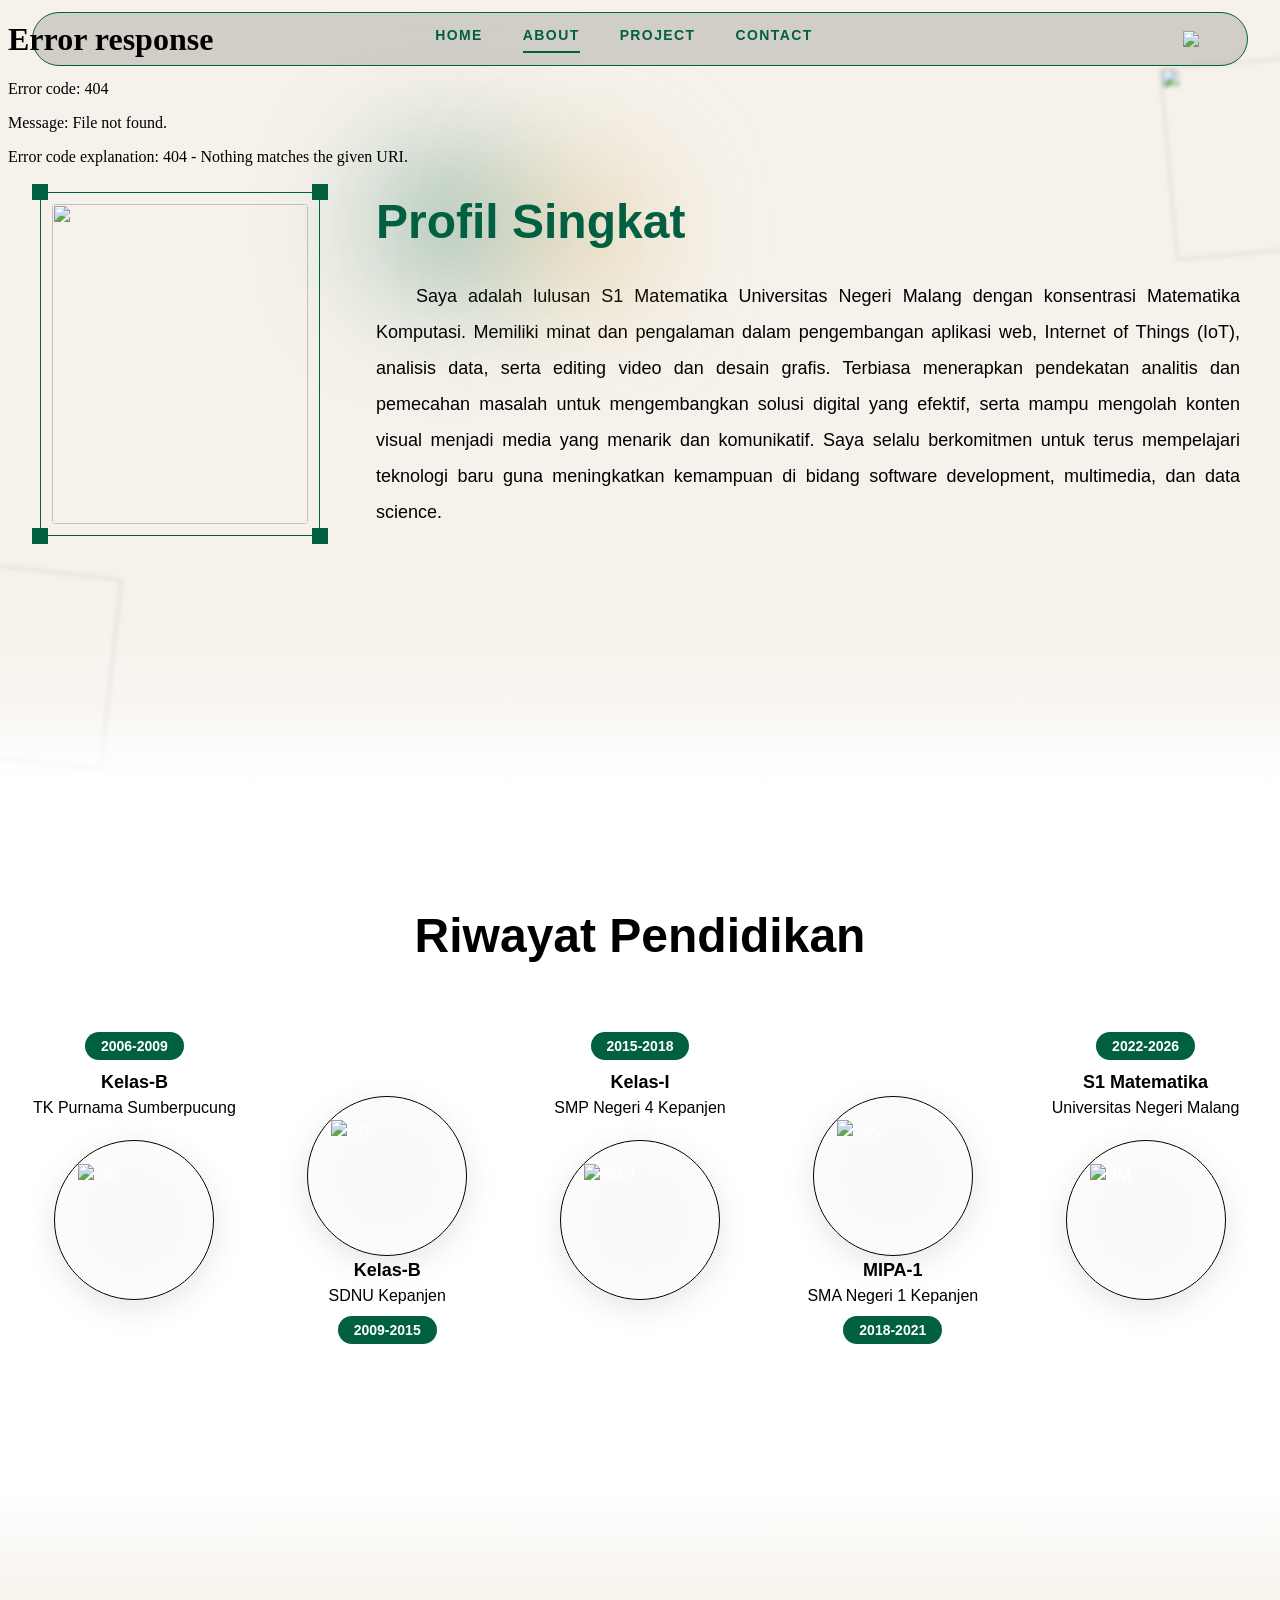
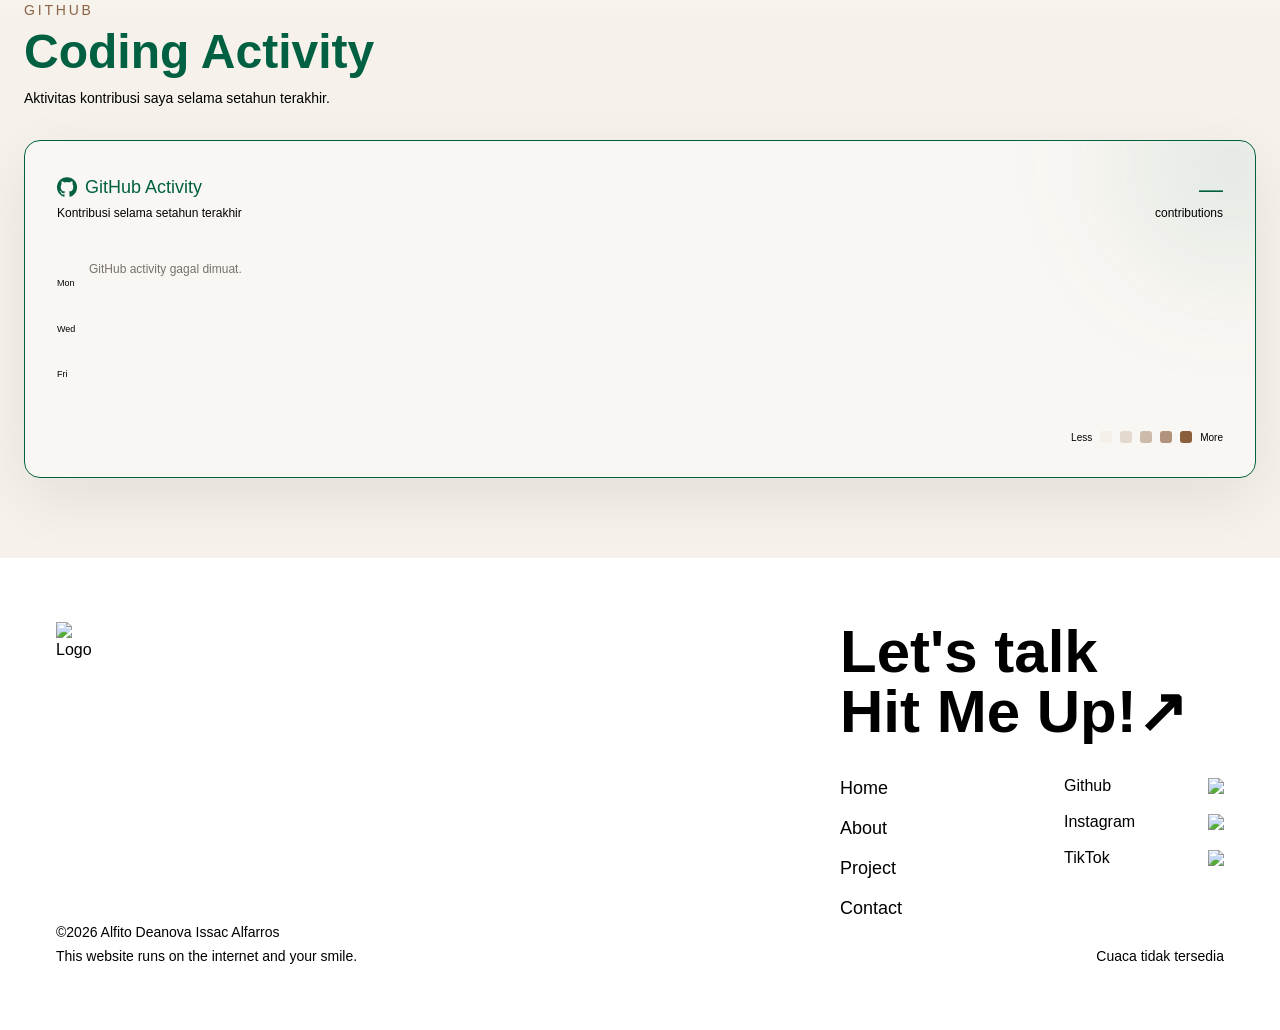
==== About.html @ 7ac9bceb "Memperbarui semua tampilan" ====
<!DOCTYPE html>
<html lang="en">

<head>
    <meta charset="UTF-8">
    <meta name="viewport" content="width=device-width, initial-scale=1.0">
    <title>About</title>

    <link href="./src/output.css" rel="stylesheet">
</head>
<body class="bg-black text-white">
    <!-- Navbar -->
        <nav class="fixed top-3 left-1/2 -translate-x-1/2 z-50 w-full px-8">
            <div
                class="max-w-7xl mx-auto flex justify-between items-center
                py-3 px-8
                relative
                overflow-hidden
                rounded-full
                border border-[#006041]
                bg-black/15
                backdrop-blur-[20px]">
            <div class="text-xl font-bold"></div>
            <ul class="flex gap-10 text-sm uppercase tracking-widest font-geist font-bold text-[#006041]">
                <li>
                    <a href="./Home.html"
                        class="relative inline-block pb-2
                        after:content-['']
                        after:absolute
                        after:left-0
                        after:bottom-0
                        after:w-full
                        after:h-0.5
                        after:bg-[#006041]
                        after:origin-left
                        after:scale-x-0
                        after:transition-transform
                        after:duration-300
                        after:ease-out
                        hover:after:scale-x-100">
                        Home
                    </a>
                </li>
                <li>
                    <a href="./About.html"
                        class="relative inline-block pb-2
                        after:content-['']
                        after:absolute
                        after:left-0
                        after:bottom-0
                        after:w-full
                        after:h-0.5
                        after:bg-[#006041]
                        after:scale-x-100
                        after:origin-left">
                        About
                    </a>
                </li>
                <li>
                    <a href="./Project.html"
                        class="relative inline-block pb-2
                        after:content-['']
                        after:absolute
                        after:left-0
                        after:bottom-0
                        after:w-full
                        after:h-0.5
                        after:bg-[#006041]
                        after:origin-left
                        after:scale-x-0
                        after:transition-transform
                        after:duration-300
                        after:ease-out
                        hover:after:scale-x-100">
                        Project
                    </a>
                </li>
                <li>
                    <a href="./Contact.html"
                        class="relative inline-block pb-2
                        after:content-['']
                        after:absolute
                        after:left-0
                        after:bottom-0
                        after:w-full
                        after:h-0.5
                        after:bg-[#006041]
                        after:origin-left
                        after:scale-x-0
                        after:transition-transform
                        after:duration-300
                        after:ease-out
                        hover:after:scale-x-100">
                        Contact
                    </a>
                </li>
            </ul>
            <img src="./public/img/logo.png" class="w-8">
        </div>
    </nav>
    <!-- ================= PROFILE ================= -->
    <section class="relative bg-[#F6F2EB] pt-48 pb-66 font-geist overflow-hidden">
        <div class="max-w-7xl mx-auto px-10">
            <div class="grid lg:grid-cols-[280px_1fr] items-center gap-14">
                <!-- FOTO -->
                <div class="flex justify-center">
                    <div class="relative inline-block p-3">
                        <div class="absolute inset-0 border border-[#006041]"></div>
                        <img
                            src="./assets/img/ProfilS.png"
                            class="w-64 h-80 object-cover rounded">
                        <span class="absolute -top-2 -left-2 w-4 h-4 bg-[#006041]"></span>
                        <span class="absolute -top-2 -right-2 w-4 h-4 bg-[#006041]"></span>
                        <span class="absolute -bottom-2 -left-2 w-4 h-4 bg-[#006041]"></span>
                        <span class="absolute -bottom-2 -right-2 w-4 h-4 bg-[#006041]"></span>
                    </div>
                </div>
                <!-- DESKRIPSI -->
                <div>
                    <div class="relative mb-8">
                        <div class="absolute -top-10 left-2
                                    w-32 h-32 rounded-full
                                    bg-[#006041]/50
                                    blur-3xl z-0">
                        </div>
                        <div class="absolute -top-6 left-38
                                    w-28 h-28 rounded-full
                                    bg-[#C89B3C]/50
                                    blur-3xl z-0">
                        </div>
                        <img src="../assets/img/ProfilSingkat.png"
                            alt=""
                            class="absolute -top-4 -left-8
                                    w-auto h-9
                                    opacity-30 z-1">
                        <h2 class="relative z-10
                                text-5xl font-bold
                                text-[#006041]">
                            Profil Singkat
                        </h2>
                    </div>
                    <p class="text-black text-lg leading-9 text-justify indent-10">
                        Saya adalah lulusan S1 Matematika Universitas Negeri Malang
                        dengan konsentrasi Matematika Komputasi. Memiliki minat dan
                        pengalaman dalam pengembangan aplikasi web, Internet of Things
                        (IoT), analisis data, serta editing video dan desain grafis.

                        Terbiasa menerapkan pendekatan analitis dan pemecahan masalah
                        untuk mengembangkan solusi digital yang efektif, serta mampu
                        mengolah konten visual menjadi media yang menarik dan
                        komunikatif.

                        Saya selalu berkomitmen untuk terus mempelajari teknologi baru
                        guna meningkatkan kemampuan di bidang software development,
                        multimedia, dan data science.
                    </p>
                </div>
            </div>
        </div>
        <!-- Gradient ke bawah -->
        <div
            class="absolute bottom-0 left-0 w-full h-44
            bg-linear-to-b
            from-transparent
            via-white/20
            to-white
            pointer-events-none">
        </div>
        <img  id="bintang-kiri" 
            src="./assets/img/Bintang.png"
            alt=""
            class="absolute bottom-10 -left-20
                    w-48 h-48
                    object-contain
                    z-10
                    blur-[2px]
                    pointer-events-none">
        <img id="bintang-kanan" 
            src="./assets/img/Bintang.png"
            alt=""
            class="absolute top-15 -right-20
                    w-48 h-48
                    object-contain
                    z-10
                    blur-[2px]
                    pointer-events-none">
        <!-- Gradient ke bawah -->
        <div class="absolute bottom-0 left-0 w-full h-44
                    bg-linear-to-b
                    from-transparent
                    via-white/20
                    to-white
                    pointer-events-none z-20">
        </div>
    </section>
    <!-- ================= RIWAYAT PENDIDIKAN ================= -->
    <section id="education" class="pt-28 pb-36 bg-white font-geist">
        <div class="max-w-7xl mx-auto px-6 reveal">
            <!-- Judul -->
            <h2 class="text-5xl font-bold text-center text-black mb-18">
                Riwayat Pendidikan
            </h2>
            <!-- Timeline -->
            <div class="relative">
                <!-- Garis Timeline -->
                <img 
                    src="./assets/img/Garis.png"
                    alt=""
                    class="absolute top-7 left-1/2 -translate-x-1/2 ml-2.4 scale-[1.05] h-auto z-0 pointer-events-none">
                <!-- Isi Timeline -->
                <div class="relative z-10 grid grid-cols-5 gap-8 items-start justify-items-center">
                    <!-- ================= TK ================= -->
                    <div class="flex flex-col items-center w-64">
                        <span class="bg-[#006041] text-white text-sm font-semibold px-4 py-1 rounded-full mb-2">
                            2006-2009
                        </span>
                        <h3 class="text-lg font-semibold text-black">
                            Kelas-B
                        </h3>
                        <p class="text-base text-center whitespace-nowrap text-black mb-5">
                            TK Purnama Sumberpucung
                        </p>
                        <div class="relative w-40 h-40 overflow-hidden rounded-full border border-black bg-black/2 backdrop-blur-[20px] flex items-center justify-center shadow-[0_8px_32px_rgba(0,0,0,0.1),inset_0_1px_0_rgba(255,255,255,0.5),inset_0_-1px_0_rgba(255,255,255,0.1),inset_0_0_20px_10px_rgba(255,255,255,0.08)] transition-all duration-300 hover:shadow-[0_15px_40px_rgba(0,0,0,0.2),inset_0_1px_0_rgba(255,255,255,0.6),inset_0_-1px_0_rgba(255,255,255,0.15),inset_0_0_25px_10px_rgba(255,255,255,0.12)]">
                            <img src="assets/img/tk.png" class="w-28 h-28 object-contain relative z-10" alt="TK">
                        </div>
                    </div>
                    <!-- ================= SD ================= -->
                    <div class="flex flex-col items-center w-64 mt-16">
                        <div class="relative w-40 h-40 overflow-hidden rounded-full border border-black bg-black/2 backdrop-blur-[20px] flex items-center justify-center shadow-[0_8px_32px_rgba(0,0,0,0.1),inset_0_1px_0_rgba(255,255,255,0.5),inset_0_-1px_0_rgba(255,255,255,0.1),inset_0_0_20px_10px_rgba(255,255,255,0.08)] transition-all duration-300 hover:shadow-[0_15px_40px_rgba(0,0,0,0.2),inset_0_1px_0_rgba(255,255,255,0.6),inset_0_-1px_0_rgba(255,255,255,0.15),inset_0_0_25px_10px_rgba(255,255,255,0.12)]">
                            <img src="assets/img/sd.png" class="w-28 h-28 object-contain relative z-10" alt="SD">
                        </div>
                        <h3 class="text-lg font-semibold text-black">
                            Kelas-B
                        </h3>
                        <p class="text-base text-center whitespace-nowrap text-black">
                            SDNU Kepanjen
                        </p>
                        <span class="bg-[#006041] text-white text-sm font-semibold px-4 py-1 rounded-full mt-2">
                            2009-2015
                        </span>
                    </div>
                    <!-- ================= SMP ================= -->
                    <div class="flex flex-col items-center w-64">
                        <span class="bg-[#006041] text-white text-sm font-semibold px-4 py-1 rounded-full mb-2">
                            2015-2018
                        </span>
                        <h3 class="text-lg font-semibold text-black">
                            Kelas-I
                        </h3>
                        <p class="text-base text-center whitespace-nowrap text-black mb-5">
                            SMP Negeri 4 Kepanjen
                        </p>
                        <div class="relative w-40 h-40 overflow-hidden rounded-full border border-black bg-black/2 backdrop-blur-[20px] flex items-center justify-center shadow-[0_8px_32px_rgba(0,0,0,0.1),inset_0_1px_0_rgba(255,255,255,0.5),inset_0_-1px_0_rgba(255,255,255,0.1),inset_0_0_20px_10px_rgba(255,255,255,0.08)] transition-all duration-300 hover:shadow-[0_15px_40px_rgba(0,0,0,0.2),inset_0_1px_0_rgba(255,255,255,0.6),inset_0_-1px_0_rgba(255,255,255,0.15),inset_0_0_25px_10px_rgba(255,255,255,0.12)]">
                            <img src="assets/img/smp.png"
                                class="w-28 h-28 object-contain"
                                alt="SMP">
                        </div>
                    </div>
                    <!-- ================= SMA ================= -->
                    <div class="flex flex-col items-center w-64 mt-16">
                        <div class="relative w-40 h-40 overflow-hidden rounded-full border border-black bg-black/2 backdrop-blur-[20px] flex items-center justify-center shadow-[0_8px_32px_rgba(0,0,0,0.1),inset_0_1px_0_rgba(255,255,255,0.5),inset_0_-1px_0_rgba(255,255,255,0.1),inset_0_0_20px_10px_rgba(255,255,255,0.08)] transition-all duration-300 hover:shadow-[0_15px_40px_rgba(0,0,0,0.2),inset_0_1px_0_rgba(255,255,255,0.6),inset_0_-1px_0_rgba(255,255,255,0.15),inset_0_0_25px_10px_rgba(255,255,255,0.12)]">
                            <img src="assets/img/sma.png"
                                class="w-28 h-28 object-contain relative z-10"
                                alt="SMA">
                        </div>
                        <h3 class="text-lg font-semibold text-black">
                            MIPA-1
                        </h3>
                        <p class="text-base text-center whitespace-nowrap text-black">
                            SMA Negeri 1 Kepanjen
                        </p>
                        <span class="bg-[#006041] text-white text-sm font-semibold px-4 py-1 rounded-full mt-2">
                            2018-2021
                        </span>
                    </div>
                    <!-- ================= UM ================= -->
                    <div class="flex flex-col items-center w-64">
                        <span class="bg-[#006041] text-white text-sm font-semibold px-4 py-1 rounded-full mb-2">
                            2022-2026
                        </span>
                        <h3 class="text-lg font-semibold text-black">
                            S1 Matematika
                        </h3>
                        <p class="text-base text-center whitespace-nowrap text-black mb-5">
                            Universitas Negeri Malang
                        </p>
                        <div class="relative w-40 h-40 overflow-hidden rounded-full border border-black bg-black/2 backdrop-blur-[20px] flex items-center justify-center shadow-[0_8px_32px_rgba(0,0,0,0.1),inset_0_1px_0_rgba(255,255,255,0.5),inset_0_-1px_0_rgba(255,255,255,0.1),inset_0_0_20px_10px_rgba(255,255,255,0.08)] transition-all duration-300 hover:shadow-[0_15px_40px_rgba(0,0,0,0.2),inset_0_1px_0_rgba(255,255,255,0.6),inset_0_-1px_0_rgba(255,255,255,0.15),inset_0_0_25px_10px_rgba(255,255,255,0.12)]">
                            <img src="assets/img/um.png"
                                class="w-28 h-28 object-contain relative z-10"
                                alt="UM">
                        </div>
                    </div>
            </div>
        </div>
    </section>
    <!-- ================= GITHUB ACTIVITY ================= -->
    <section id="github" class="relative pt-28 pb-20 bg-[#F6F2EB] font-geist overflow-hidden font-geist">
        <!-- Gradient Atas -->
        <div
            class="absolute top-0 left-0 w-full h-32 bg-linear-to-b from-white to-transparent pointer-events-none">
        </div>
        <div class="relative max-w-7xl mx-auto px-6 reveal">
            <!-- Heading -->
            <div class="mb-8">
                <p class="text-sm text-[#8C6345] tracking-[0.2em] uppercase">
                    GitHub
                </p>
                <h2 class="mt-2 text-4xl md:text-5xl font-bold text-[#006041]">
                    Coding Activity
                </h2>
                <p class="mt-3 text-sm text-black">
                    Aktivitas kontribusi saya selama setahun terakhir.
                </p>
            </div>
            <!-- ================= GLASS CARD ================= -->
            <div
                class="relative rounded-2xl
                    border border-[#006041]
                    bg-white/40
                    backdrop-blur-xl
                    shadow-[0_20px_60px_rgba(0,0,0,0.08)]
                    p-6 md:p-8
                    overflow-hidden">
                <!-- Decorative Blur -->
                <div
                    class="absolute -top-20 -right-20
                        w-52 h-52
                        rounded-full
                        bg-[#006041]/10
                        blur-3xl
                        pointer-events-none">
                </div>
                <!-- Header -->
                <div
                    class="relative flex flex-col md:flex-row
                        md:items-center md:justify-between
                        gap-4 mb-8">
                    <div>
                        <div class="flex items-center gap-2">
                            <img
                                src="./assets/img/GithbubIconIjo.png"
                                alt="GitHub"
                                class="w-5 h-5 object-contain">
                            <h3 class="text-lg font-medium text-[#006041]">
                                GitHub Activity
                            </h3>
                        </div>
                        <p class="mt-1 text-xs text-black">
                            Kontribusi selama setahun terakhir
                        </p>
                    </div>
                    <!-- Total Contribution -->
                    <div class="md:text-right">
                        <p
                            id="github-total"
                            class="text-2xl font-medium text-[#006041]">
                            —
                        </p>
                        <p class="text-xs text-black">
                            contributions
                        </p>
                    </div>
                </div>
                <!-- ================= CONTRIBUTION GRAPH ================= -->
                <div class="overflow-x-auto pb-2">
                    <div class="w-full min-w-190">
                        <!-- Month -->
                        <div
                            id="github-months"
                            class="flex
                                ml-10 mb-2
                                text-[10px]
                                text-black">
                        </div>
                        <div class="flex">
                            <!-- Day -->
                            <div
                                class="w-8 shrink-0
                                    flex flex-col
                                    gap-4
                                    text-[9px]
                                    text-black">
                                <span></span>
                                <span>Mon</span>
                                <span></span>
                                <span>Wed</span>
                                <span></span>
                                <span>Fri</span>
                                <span></span>
                            </div>
                            <!-- Contribution Grid -->
                            <div
                                id="github-calendar"
                                class="flex gap-1 w-full">
                            </div>
                        </div>
                    </div>
                </div>
                <!-- Legend -->
                <div
                    class="mt-6 flex items-center justify-end
                        gap-2 text-[10px] text-black">
                    <span>Less</span>
                    <span class="w-3 h-3 rounded-[3px] bg-[#8B5E3C]/5"></span>
                    <span class="w-3 h-3 rounded-[3px] bg-[#8B5E3C]/20"></span>
                    <span class="w-3 h-3 rounded-[3px] bg-[#8B5E3C]/40"></span>
                    <span class="w-3 h-3 rounded-[3px] bg-[#8B5E3C]/65"></span>
                    <span class="w-3 h-3 rounded-[3px] bg-[#8B5E3C]"></span>
                    <span>More</span>
                </div>
            </div>
        </div>
    </section>
    <!-- FOOTER -->
    <footer class="bg-white text-black py-10 font-geist">
        <div class="max-w-7xl mx-auto px-14 py-6">
            <!-- Bagian Atas -->
            <div class="flex justify-between">
                <!-- Logo -->
                <div>
                    <img src="./assets/img/Icon Kucing Hitam.png"
                        class="w-12"
                        alt="Logo">
                </div>
                <!-- Tengah -->
                <div>
                    <h1 class="text-6xl font-bold leading-none">
                        Let's talk <br>
                        Hit Me Up!↗
                    </h1>
                    <div class="grid grid-cols-2 gap-16 mt-8">
                        <!-- Menu -->
                        <div class="space-y-3 text-lg">
                            <a href="./Home.html"
                                class="block hover:translate-x-1 transition">
                                Home
                            </a>
                            <a href="./About.html"
                                class="block hover:translate-x-1 transition">
                                About
                            </a>
                            <a href="./Project.html"
                                class="block hover:translate-x-1 transition">
                                Project
                            </a>
                            <a href="./Contact.html"
                                class="block hover:translate-x-1 transition">
                                Contact
                            </a>
                        </div>
                        <!-- Social -->
                        <div class="space-y-3">
                            <a href="https://github.com/alfitodia?tab=repositories"
                                class="flex items-center justify-between w-40 group">
                                <span>Github</span>
                                <img src="./assets/img/ExternalLinkBlack.png"
                                    class="w-4 transition duration-300 group-hover:translate-x-1 group-hover:-translate-y-1">
                            </a>
                            <a href="https://www.instagram.com/alfito_dia?utm_source=ig_web_button_share_sheet&igsh=ZDNlZDc0MzIxNw=="
                                class="flex items-center justify-between w-40 group">
                                <span>Instagram</span>
                                <img src="./assets/img/ExternalLinkBlack.png"
                                    class="w-4 transition duration-300 group-hover:translate-x-1 group-hover:-translate-y-1">
                            </a>
                            <a href="https://www.tiktok.com/@alfito_dia?is_from_webapp=1&sender_device=pc"
                                class="flex items-center justify-between w-40 group">
                                <span>TikTok</span>
                                <img src="./assets/img/ExternalLinkBlack.png"
                                    class="w-4 transition duration-300 group-hover:translate-x-1 group-hover:-translate-y-1">
                            </a>
                        </div>
                    </div>
                </div>
            </div>
            <!-- Bagian Bawah -->
            <div class="flex justify-between items-end text-sm">
                <div>
                    <p>
                        ©2026 Alfito Deanova Issac Alfarros
                    </p>
                    <p class="text-black mt-1">
                        This website runs on the internet and your smile.
                    </p>
                </div>
                <p id="weather" class="text-black font-geist">
                    Loading weather...
                </p>
            </div>
        </div>
    </footer>
    <script src="./script.js"></script>
</body>
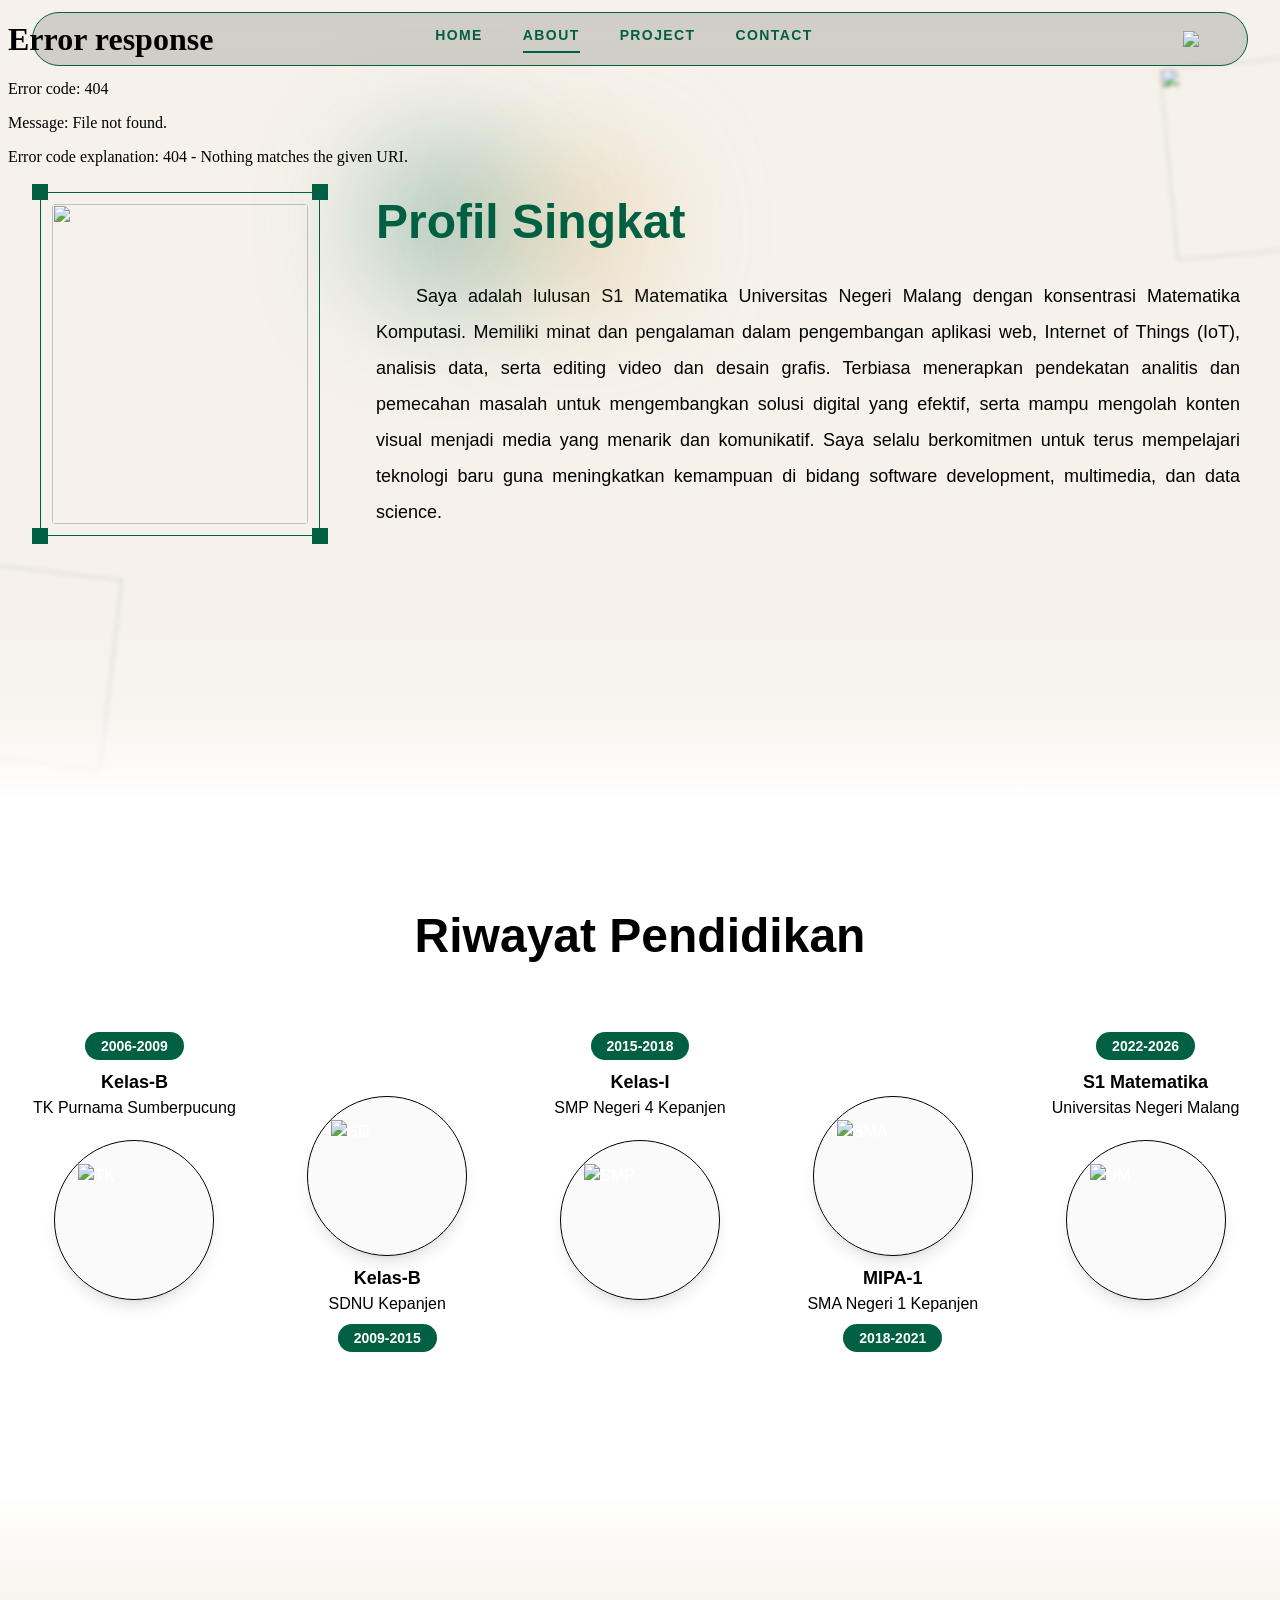
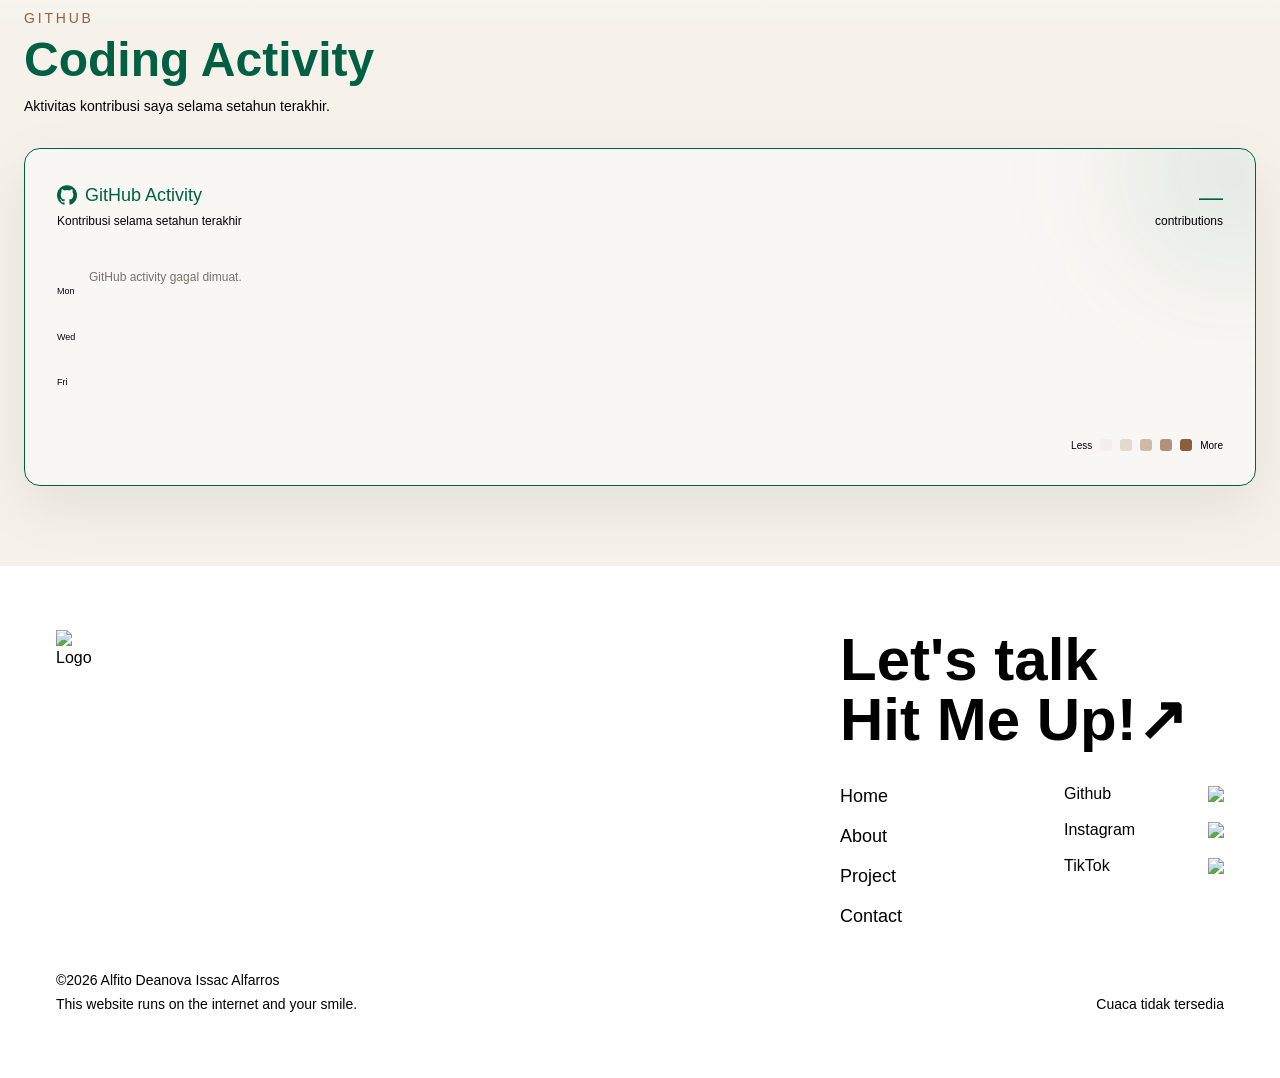
==== commit 1238fcd5: "Update tampilan responsive resolusi apapun" ====
--- a/About.html
+++ b/About.html
@@ -1,405 +1,155 @@
 <!DOCTYPE html>
 <html lang="en">
-
 <head>
     <meta charset="UTF-8">
     <meta name="viewport" content="width=device-width, initial-scale=1.0">
     <title>About</title>
-
     <link href="./src/output.css" rel="stylesheet">
 </head>
-<body class="bg-black text-white">
-    <!-- Navbar -->
-        <nav class="fixed top-3 left-1/2 -translate-x-1/2 z-50 w-full px-8">
-            <div
-                class="max-w-7xl mx-auto flex justify-between items-center
-                py-3 px-8
-                relative
-                overflow-hidden
-                rounded-full
-                border border-[#006041]
-                bg-black/15
-                backdrop-blur-[20px]">
+<body class="bg-black text-white overflow-x-hidden">
+    <!-- Navbar (sama seperti di Home) -->
+    <nav class="fixed top-3 left-1/2 -translate-x-1/2 z-50 w-full px-3 sm:px-8">
+        <div class="max-w-7xl mx-auto flex justify-between items-center py-2 sm:py-3 px-3 sm:px-8 relative overflow-hidden rounded-full border border-[#006041] bg-black/15 backdrop-blur-[20px]">
             <div class="text-xl font-bold"></div>
-            <ul class="flex gap-10 text-sm uppercase tracking-widest font-geist font-bold text-[#006041]">
-                <li>
-                    <a href="./Home.html"
-                        class="relative inline-block pb-2
-                        after:content-['']
-                        after:absolute
-                        after:left-0
-                        after:bottom-0
-                        after:w-full
-                        after:h-0.5
-                        after:bg-[#006041]
-                        after:origin-left
-                        after:scale-x-0
-                        after:transition-transform
-                        after:duration-300
-                        after:ease-out
-                        hover:after:scale-x-100">
-                        Home
-                    </a>
-                </li>
-                <li>
-                    <a href="./About.html"
-                        class="relative inline-block pb-2
-                        after:content-['']
-                        after:absolute
-                        after:left-0
-                        after:bottom-0
-                        after:w-full
-                        after:h-0.5
-                        after:bg-[#006041]
-                        after:scale-x-100
-                        after:origin-left">
-                        About
-                    </a>
-                </li>
-                <li>
-                    <a href="./Project.html"
-                        class="relative inline-block pb-2
-                        after:content-['']
-                        after:absolute
-                        after:left-0
-                        after:bottom-0
-                        after:w-full
-                        after:h-0.5
-                        after:bg-[#006041]
-                        after:origin-left
-                        after:scale-x-0
-                        after:transition-transform
-                        after:duration-300
-                        after:ease-out
-                        hover:after:scale-x-100">
-                        Project
-                    </a>
-                </li>
-                <li>
-                    <a href="./Contact.html"
-                        class="relative inline-block pb-2
-                        after:content-['']
-                        after:absolute
-                        after:left-0
-                        after:bottom-0
-                        after:w-full
-                        after:h-0.5
-                        after:bg-[#006041]
-                        after:origin-left
-                        after:scale-x-0
-                        after:transition-transform
-                        after:duration-300
-                        after:ease-out
-                        hover:after:scale-x-100">
-                        Contact
-                    </a>
-                </li>
+            <ul class="flex gap-3 sm:gap-6 lg:gap-10 text-[10px] sm:text-xs lg:text-sm uppercase tracking-wider sm:tracking-widest font-geist font-bold text-[#006041]">
+                <li><a href="./Home.html" class="relative inline-block pb-2 after:content-[''] after:absolute after:left-0 after:bottom-0 after:w-full after:h-0.5 after:bg-[#006041] after:origin-left after:scale-x-0 after:transition-transform after:duration-300 after:ease-out hover:after:scale-x-100">Home</a></li>
+                <li><a href="./About.html" class="relative inline-block pb-2 after:content-[''] after:absolute after:left-0 after:bottom-0 after:w-full after:h-0.5 after:bg-[#006041] after:scale-x-100 after:origin-left">About</a></li>
+                <li><a href="./Project.html" class="relative inline-block pb-2 after:content-[''] after:absolute after:left-0 after:bottom-0 after:w-full after:h-0.5 after:bg-[#006041] after:origin-left after:scale-x-0 after:transition-transform after:duration-300 after:ease-out hover:after:scale-x-100">Project</a></li>
+                <li><a href="./Contact.html" class="relative inline-block pb-2 after:content-[''] after:absolute after:left-0 after:bottom-0 after:w-full after:h-0.5 after:bg-[#006041] after:origin-left after:scale-x-0 after:transition-transform after:duration-300 after:ease-out hover:after:scale-x-100">Contact</a></li>
             </ul>
-            <img src="./public/img/logo.png" class="w-8">
+            <img src="./public/img/logo.png" class="w-6 sm:w-8">
         </div>
     </nav>
-    <!-- ================= PROFILE ================= -->
-    <section class="relative bg-[#F6F2EB] pt-48 pb-66 font-geist overflow-hidden">
-        <div class="max-w-7xl mx-auto px-10">
-            <div class="grid lg:grid-cols-[280px_1fr] items-center gap-14">
-                <!-- FOTO -->
+
+    <!-- Profile -->
+    <section class="relative bg-[#F6F2EB] pt-32 sm:pt-48 pb-40 sm:pb-66 font-geist overflow-hidden">
+        <div class="max-w-7xl mx-auto px-5 sm:px-10">
+            <div class="grid grid-cols-1 lg:grid-cols-[280px_1fr] items-center gap-10 lg:gap-14">
                 <div class="flex justify-center">
                     <div class="relative inline-block p-3">
                         <div class="absolute inset-0 border border-[#006041]"></div>
-                        <img
-                            src="./assets/img/ProfilS.png"
-                            class="w-64 h-80 object-cover rounded">
+                        <img src="./assets/img/ProfilS.png" class="w-56 sm:w-64 h-70 sm:h-80 object-cover rounded">
                         <span class="absolute -top-2 -left-2 w-4 h-4 bg-[#006041]"></span>
                         <span class="absolute -top-2 -right-2 w-4 h-4 bg-[#006041]"></span>
                         <span class="absolute -bottom-2 -left-2 w-4 h-4 bg-[#006041]"></span>
                         <span class="absolute -bottom-2 -right-2 w-4 h-4 bg-[#006041]"></span>
                     </div>
                 </div>
-                <!-- DESKRIPSI -->
                 <div>
                     <div class="relative mb-8">
-                        <div class="absolute -top-10 left-2
-                                    w-32 h-32 rounded-full
-                                    bg-[#006041]/50
-                                    blur-3xl z-0">
-                        </div>
-                        <div class="absolute -top-6 left-38
-                                    w-28 h-28 rounded-full
-                                    bg-[#C89B3C]/50
-                                    blur-3xl z-0">
-                        </div>
-                        <img src="../assets/img/ProfilSingkat.png"
-                            alt=""
-                            class="absolute -top-4 -left-8
-                                    w-auto h-9
-                                    opacity-30 z-1">
-                        <h2 class="relative z-10
-                                text-5xl font-bold
-                                text-[#006041]">
-                            Profil Singkat
-                        </h2>
-                    </div>
-                    <p class="text-black text-lg leading-9 text-justify indent-10">
-                        Saya adalah lulusan S1 Matematika Universitas Negeri Malang
-                        dengan konsentrasi Matematika Komputasi. Memiliki minat dan
-                        pengalaman dalam pengembangan aplikasi web, Internet of Things
-                        (IoT), analisis data, serta editing video dan desain grafis.
-
-                        Terbiasa menerapkan pendekatan analitis dan pemecahan masalah
-                        untuk mengembangkan solusi digital yang efektif, serta mampu
-                        mengolah konten visual menjadi media yang menarik dan
-                        komunikatif.
-
-                        Saya selalu berkomitmen untuk terus mempelajari teknologi baru
-                        guna meningkatkan kemampuan di bidang software development,
-                        multimedia, dan data science.
+                        <div class="absolute -top-10 left-2 w-24 sm:w-32 h-24 sm:h-32 rounded-full bg-[#006041]/50 blur-3xl z-0"></div>
+                        <div class="absolute -top-6 left-32 sm:left-38 w-20 sm:w-28 h-20 sm:h-28 rounded-full bg-[#C89B3C]/50 blur-3xl z-0"></div>
+                        <h2 class="relative z-10 text-3xl sm:text-4xl lg:text-5xl font-bold text-[#006041]">Profil Singkat</h2>
+                    </div>
+                    <p class="text-black text-base sm:text-lg leading-8 sm:leading-9 text-justify indent-8 sm:indent-10">
+                        Saya adalah lulusan S1 Matematika Universitas Negeri Malang dengan konsentrasi Matematika Komputasi. Memiliki minat dan pengalaman dalam pengembangan aplikasi web, Internet of Things (IoT), analisis data, serta editing video dan desain grafis.
+                        Terbiasa menerapkan pendekatan analitis dan pemecahan masalah untuk mengembangkan solusi digital yang efektif, serta mampu mengolah konten visual menjadi media yang menarik dan komunikatif.
+                        Saya selalu berkomitmen untuk terus mempelajari teknologi baru guna meningkatkan kemampuan di bidang software development, multimedia, dan data science.
                     </p>
                 </div>
             </div>
         </div>
-        <!-- Gradient ke bawah -->
-        <div
-            class="absolute bottom-0 left-0 w-full h-44
-            bg-linear-to-b
-            from-transparent
-            via-white/20
-            to-white
-            pointer-events-none">
-        </div>
-        <img  id="bintang-kiri" 
-            src="./assets/img/Bintang.png"
-            alt=""
-            class="absolute bottom-10 -left-20
-                    w-48 h-48
-                    object-contain
-                    z-10
-                    blur-[2px]
-                    pointer-events-none">
-        <img id="bintang-kanan" 
-            src="./assets/img/Bintang.png"
-            alt=""
-            class="absolute top-15 -right-20
-                    w-48 h-48
-                    object-contain
-                    z-10
-                    blur-[2px]
-                    pointer-events-none">
-        <!-- Gradient ke bawah -->
-        <div class="absolute bottom-0 left-0 w-full h-44
-                    bg-linear-to-b
-                    from-transparent
-                    via-white/20
-                    to-white
-                    pointer-events-none z-20">
-        </div>
+        <div class="absolute bottom-0 left-0 w-full h-32 sm:h-44 bg-linear-to-b from-transparent via-white/20 to-white pointer-events-none z-20"></div>
+        <img id="bintang-kiri" src="./assets/img/Bintang.png" alt="" class="absolute bottom-10 -left-20 w-32 sm:w-48 h-32 sm:h-48 object-contain z-10 blur-[2px] pointer-events-none">
+        <img id="bintang-kanan" src="./assets/img/Bintang.png" alt="" class="absolute top-15 -right-20 w-32 sm:w-48 h-32 sm:h-48 object-contain z-10 blur-[2px] pointer-events-none">
     </section>
-    <!-- ================= RIWAYAT PENDIDIKAN ================= -->
-    <section id="education" class="pt-28 pb-36 bg-white font-geist">
-        <div class="max-w-7xl mx-auto px-6 reveal">
-            <!-- Judul -->
-            <h2 class="text-5xl font-bold text-center text-black mb-18">
-                Riwayat Pendidikan
-            </h2>
-            <!-- Timeline -->
+
+    <!-- Riwayat Pendidikan -->
+    <section id="education" class="pt-16 sm:pt-28 pb-20 sm:pb-36 bg-white font-geist">
+        <div class="max-w-7xl mx-auto px-4 sm:px-6 reveal">
+            <h2 class="text-3xl sm:text-4xl lg:text-5xl font-bold text-center text-black mb-10 sm:mb-18">Riwayat Pendidikan</h2>
             <div class="relative">
-                <!-- Garis Timeline -->
-                <img 
-                    src="./assets/img/Garis.png"
-                    alt=""
-                    class="absolute top-7 left-1/2 -translate-x-1/2 ml-2.4 scale-[1.05] h-auto z-0 pointer-events-none">
-                <!-- Isi Timeline -->
-                <div class="relative z-10 grid grid-cols-5 gap-8 items-start justify-items-center">
-                    <!-- ================= TK ================= -->
-                    <div class="flex flex-col items-center w-64">
-                        <span class="bg-[#006041] text-white text-sm font-semibold px-4 py-1 rounded-full mb-2">
-                            2006-2009
-                        </span>
-                        <h3 class="text-lg font-semibold text-black">
-                            Kelas-B
-                        </h3>
-                        <p class="text-base text-center whitespace-nowrap text-black mb-5">
-                            TK Purnama Sumberpucung
-                        </p>
-                        <div class="relative w-40 h-40 overflow-hidden rounded-full border border-black bg-black/2 backdrop-blur-[20px] flex items-center justify-center shadow-[0_8px_32px_rgba(0,0,0,0.1),inset_0_1px_0_rgba(255,255,255,0.5),inset_0_-1px_0_rgba(255,255,255,0.1),inset_0_0_20px_10px_rgba(255,255,255,0.08)] transition-all duration-300 hover:shadow-[0_15px_40px_rgba(0,0,0,0.2),inset_0_1px_0_rgba(255,255,255,0.6),inset_0_-1px_0_rgba(255,255,255,0.15),inset_0_0_25px_10px_rgba(255,255,255,0.12)]">
-                            <img src="assets/img/tk.png" class="w-28 h-28 object-contain relative z-10" alt="TK">
-                        </div>
-                    </div>
-                    <!-- ================= SD ================= -->
-                    <div class="flex flex-col items-center w-64 mt-16">
-                        <div class="relative w-40 h-40 overflow-hidden rounded-full border border-black bg-black/2 backdrop-blur-[20px] flex items-center justify-center shadow-[0_8px_32px_rgba(0,0,0,0.1),inset_0_1px_0_rgba(255,255,255,0.5),inset_0_-1px_0_rgba(255,255,255,0.1),inset_0_0_20px_10px_rgba(255,255,255,0.08)] transition-all duration-300 hover:shadow-[0_15px_40px_rgba(0,0,0,0.2),inset_0_1px_0_rgba(255,255,255,0.6),inset_0_-1px_0_rgba(255,255,255,0.15),inset_0_0_25px_10px_rgba(255,255,255,0.12)]">
-                            <img src="assets/img/sd.png" class="w-28 h-28 object-contain relative z-10" alt="SD">
-                        </div>
-                        <h3 class="text-lg font-semibold text-black">
-                            Kelas-B
-                        </h3>
-                        <p class="text-base text-center whitespace-nowrap text-black">
-                            SDNU Kepanjen
-                        </p>
-                        <span class="bg-[#006041] text-white text-sm font-semibold px-4 py-1 rounded-full mt-2">
-                            2009-2015
-                        </span>
-                    </div>
-                    <!-- ================= SMP ================= -->
-                    <div class="flex flex-col items-center w-64">
-                        <span class="bg-[#006041] text-white text-sm font-semibold px-4 py-1 rounded-full mb-2">
-                            2015-2018
-                        </span>
-                        <h3 class="text-lg font-semibold text-black">
-                            Kelas-I
-                        </h3>
-                        <p class="text-base text-center whitespace-nowrap text-black mb-5">
-                            SMP Negeri 4 Kepanjen
-                        </p>
-                        <div class="relative w-40 h-40 overflow-hidden rounded-full border border-black bg-black/2 backdrop-blur-[20px] flex items-center justify-center shadow-[0_8px_32px_rgba(0,0,0,0.1),inset_0_1px_0_rgba(255,255,255,0.5),inset_0_-1px_0_rgba(255,255,255,0.1),inset_0_0_20px_10px_rgba(255,255,255,0.08)] transition-all duration-300 hover:shadow-[0_15px_40px_rgba(0,0,0,0.2),inset_0_1px_0_rgba(255,255,255,0.6),inset_0_-1px_0_rgba(255,255,255,0.15),inset_0_0_25px_10px_rgba(255,255,255,0.12)]">
-                            <img src="assets/img/smp.png"
-                                class="w-28 h-28 object-contain"
-                                alt="SMP">
-                        </div>
-                    </div>
-                    <!-- ================= SMA ================= -->
-                    <div class="flex flex-col items-center w-64 mt-16">
-                        <div class="relative w-40 h-40 overflow-hidden rounded-full border border-black bg-black/2 backdrop-blur-[20px] flex items-center justify-center shadow-[0_8px_32px_rgba(0,0,0,0.1),inset_0_1px_0_rgba(255,255,255,0.5),inset_0_-1px_0_rgba(255,255,255,0.1),inset_0_0_20px_10px_rgba(255,255,255,0.08)] transition-all duration-300 hover:shadow-[0_15px_40px_rgba(0,0,0,0.2),inset_0_1px_0_rgba(255,255,255,0.6),inset_0_-1px_0_rgba(255,255,255,0.15),inset_0_0_25px_10px_rgba(255,255,255,0.12)]">
-                            <img src="assets/img/sma.png"
-                                class="w-28 h-28 object-contain relative z-10"
-                                alt="SMA">
-                        </div>
-                        <h3 class="text-lg font-semibold text-black">
-                            MIPA-1
-                        </h3>
-                        <p class="text-base text-center whitespace-nowrap text-black">
-                            SMA Negeri 1 Kepanjen
-                        </p>
-                        <span class="bg-[#006041] text-white text-sm font-semibold px-4 py-1 rounded-full mt-2">
-                            2018-2021
-                        </span>
-                    </div>
-                    <!-- ================= UM ================= -->
-                    <div class="flex flex-col items-center w-64">
-                        <span class="bg-[#006041] text-white text-sm font-semibold px-4 py-1 rounded-full mb-2">
-                            2022-2026
-                        </span>
-                        <h3 class="text-lg font-semibold text-black">
-                            S1 Matematika
-                        </h3>
-                        <p class="text-base text-center whitespace-nowrap text-black mb-5">
-                            Universitas Negeri Malang
-                        </p>
-                        <div class="relative w-40 h-40 overflow-hidden rounded-full border border-black bg-black/2 backdrop-blur-[20px] flex items-center justify-center shadow-[0_8px_32px_rgba(0,0,0,0.1),inset_0_1px_0_rgba(255,255,255,0.5),inset_0_-1px_0_rgba(255,255,255,0.1),inset_0_0_20px_10px_rgba(255,255,255,0.08)] transition-all duration-300 hover:shadow-[0_15px_40px_rgba(0,0,0,0.2),inset_0_1px_0_rgba(255,255,255,0.6),inset_0_-1px_0_rgba(255,255,255,0.15),inset_0_0_25px_10px_rgba(255,255,255,0.12)]">
-                            <img src="assets/img/um.png"
-                                class="w-28 h-28 object-contain relative z-10"
-                                alt="UM">
-                        </div>
-                    </div>
+                <!-- Timeline untuk desktop (lg) -->
+                <img src="./assets/img/Garis.png" alt="" class="hidden lg:block absolute top-7 left-1/2 -translate-x-1/2 ml-2.4 scale-[1.05] h-auto z-0 pointer-events-none">
+                <!-- Garis vertikal untuk mobile/tablet -->
+                <div class="lg:hidden absolute left-6 top-0 bottom-0 w-0.5 bg-[#006041]/40 z-0"></div>
+                <div class="relative z-10 grid grid-cols-1 lg:grid-cols-5 gap-8 items-start justify-items-center lg:justify-items-center">
+                    <!-- TK -->
+                    <div class="flex flex-col items-center w-full lg:w-64 pl-16 lg:pl-0">
+                        <span class="bg-[#006041] text-white text-xs sm:text-sm font-semibold px-4 py-1 rounded-full mb-2">2006-2009</span>
+                        <h3 class="text-base sm:text-lg font-semibold text-black">Kelas-B</h3>
+                        <p class="text-sm sm:text-base text-center text-black mb-5">TK Purnama Sumberpucung</p>
+                        <div class="relative w-32 sm:w-40 h-32 sm:h-40 overflow-hidden rounded-full border border-black bg-black/2 backdrop-blur-[20px] flex items-center justify-center shadow-lg transition-all duration-300 hover:shadow-xl">
+                            <img src="assets/img/tk.png" class="w-24 sm:w-28 h-24 sm:h-28 object-contain relative z-10" alt="TK">
+                        </div>
+                    </div>
+                    <!-- SD -->
+                    <div class="flex flex-col items-center w-full lg:w-64 lg:mt-16 pl-16 lg:pl-0">
+                        <div class="relative w-32 sm:w-40 h-32 sm:h-40 overflow-hidden rounded-full border border-black bg-black/2 backdrop-blur-[20px] flex items-center justify-center shadow-lg transition-all duration-300 hover:shadow-xl">
+                            <img src="assets/img/sd.png" class="w-24 sm:w-28 h-24 sm:h-28 object-contain relative z-10" alt="SD">
+                        </div>
+                        <h3 class="text-base sm:text-lg font-semibold text-black mt-2">Kelas-B</h3>
+                        <p class="text-sm sm:text-base text-center text-black">SDNU Kepanjen</p>
+                        <span class="bg-[#006041] text-white text-xs sm:text-sm font-semibold px-4 py-1 rounded-full mt-2">2009-2015</span>
+                    </div>
+                    <!-- SMP -->
+                    <div class="flex flex-col items-center w-full lg:w-64 pl-16 lg:pl-0">
+                        <span class="bg-[#006041] text-white text-xs sm:text-sm font-semibold px-4 py-1 rounded-full mb-2">2015-2018</span>
+                        <h3 class="text-base sm:text-lg font-semibold text-black">Kelas-I</h3>
+                        <p class="text-sm sm:text-base text-center text-black mb-5">SMP Negeri 4 Kepanjen</p>
+                        <div class="relative w-32 sm:w-40 h-32 sm:h-40 overflow-hidden rounded-full border border-black bg-black/2 backdrop-blur-[20px] flex items-center justify-center shadow-lg transition-all duration-300 hover:shadow-xl">
+                            <img src="assets/img/smp.png" class="w-24 sm:w-28 h-24 sm:h-28 object-contain" alt="SMP">
+                        </div>
+                    </div>
+                    <!-- SMA -->
+                    <div class="flex flex-col items-center w-full lg:w-64 lg:mt-16 pl-16 lg:pl-0">
+                        <div class="relative w-32 sm:w-40 h-32 sm:h-40 overflow-hidden rounded-full border border-black bg-black/2 backdrop-blur-[20px] flex items-center justify-center shadow-lg transition-all duration-300 hover:shadow-xl">
+                            <img src="assets/img/sma.png" class="w-24 sm:w-28 h-24 sm:h-28 object-contain relative z-10" alt="SMA">
+                        </div>
+                        <h3 class="text-base sm:text-lg font-semibold text-black mt-2">MIPA-1</h3>
+                        <p class="text-sm sm:text-base text-center text-black">SMA Negeri 1 Kepanjen</p>
+                        <span class="bg-[#006041] text-white text-xs sm:text-sm font-semibold px-4 py-1 rounded-full mt-2">2018-2021</span>
+                    </div>
+                    <!-- UM -->
+                    <div class="flex flex-col items-center w-full lg:w-64 pl-16 lg:pl-0">
+                        <span class="bg-[#006041] text-white text-xs sm:text-sm font-semibold px-4 py-1 rounded-full mb-2">2022-2026</span>
+                        <h3 class="text-base sm:text-lg font-semibold text-black">S1 Matematika</h3>
+                        <p class="text-sm sm:text-base text-center text-black mb-5">Universitas Negeri Malang</p>
+                        <div class="relative w-32 sm:w-40 h-32 sm:h-40 overflow-hidden rounded-full border border-black bg-black/2 backdrop-blur-[20px] flex items-center justify-center shadow-lg transition-all duration-300 hover:shadow-xl">
+                            <img src="assets/img/um.png" class="w-24 sm:w-28 h-24 sm:h-28 object-contain relative z-10" alt="UM">
+                        </div>
+                    </div>
+                </div>
             </div>
         </div>
     </section>
-    <!-- ================= GITHUB ACTIVITY ================= -->
-    <section id="github" class="relative pt-28 pb-20 bg-[#F6F2EB] font-geist overflow-hidden font-geist">
-        <!-- Gradient Atas -->
-        <div
-            class="absolute top-0 left-0 w-full h-32 bg-linear-to-b from-white to-transparent pointer-events-none">
-        </div>
-        <div class="relative max-w-7xl mx-auto px-6 reveal">
-            <!-- Heading -->
+
+    <!-- GitHub Activity -->
+    <section id="github" class="relative pt-16 sm:pt-28 pb-16 sm:pb-20 bg-[#F6F2EB] font-geist overflow-hidden">
+        <div class="absolute top-0 left-0 w-full h-32 bg-linear-to-b from-white to-transparent pointer-events-none"></div>
+        <div class="relative max-w-7xl mx-auto px-4 sm:px-6 reveal">
             <div class="mb-8">
-                <p class="text-sm text-[#8C6345] tracking-[0.2em] uppercase">
-                    GitHub
-                </p>
-                <h2 class="mt-2 text-4xl md:text-5xl font-bold text-[#006041]">
-                    Coding Activity
-                </h2>
-                <p class="mt-3 text-sm text-black">
-                    Aktivitas kontribusi saya selama setahun terakhir.
-                </p>
-            </div>
-            <!-- ================= GLASS CARD ================= -->
-            <div
-                class="relative rounded-2xl
-                    border border-[#006041]
-                    bg-white/40
-                    backdrop-blur-xl
-                    shadow-[0_20px_60px_rgba(0,0,0,0.08)]
-                    p-6 md:p-8
-                    overflow-hidden">
-                <!-- Decorative Blur -->
-                <div
-                    class="absolute -top-20 -right-20
-                        w-52 h-52
-                        rounded-full
-                        bg-[#006041]/10
-                        blur-3xl
-                        pointer-events-none">
-                </div>
-                <!-- Header -->
-                <div
-                    class="relative flex flex-col md:flex-row
-                        md:items-center md:justify-between
-                        gap-4 mb-8">
+                <p class="text-sm text-[#8C6345] tracking-[0.2em] uppercase">GitHub</p>
+                <h2 class="mt-2 text-3xl sm:text-4xl md:text-5xl font-bold text-[#006041]">Coding Activity</h2>
+                <p class="mt-3 text-sm text-black">Aktivitas kontribusi saya selama setahun terakhir.</p>
+            </div>
+            <div class="relative rounded-2xl border border-[#006041] bg-white/40 backdrop-blur-xl shadow-[0_20px_60px_rgba(0,0,0,0.08)] p-4 sm:p-6 md:p-8 overflow-hidden">
+                <div class="absolute -top-20 -right-20 w-52 h-52 rounded-full bg-[#006041]/10 blur-3xl pointer-events-none"></div>
+                <div class="relative flex flex-col md:flex-row md:items-center md:justify-between gap-4 mb-8">
                     <div>
                         <div class="flex items-center gap-2">
-                            <img
-                                src="./assets/img/GithbubIconIjo.png"
-                                alt="GitHub"
-                                class="w-5 h-5 object-contain">
-                            <h3 class="text-lg font-medium text-[#006041]">
-                                GitHub Activity
-                            </h3>
-                        </div>
-                        <p class="mt-1 text-xs text-black">
-                            Kontribusi selama setahun terakhir
-                        </p>
-                    </div>
-                    <!-- Total Contribution -->
+                            <img src="./assets/img/GithbubIconIjo.png" alt="GitHub" class="w-5 h-5 object-contain">
+                            <h3 class="text-base sm:text-lg font-medium text-[#006041]">GitHub Activity</h3>
+                        </div>
+                        <p class="mt-1 text-xs text-black">Kontribusi selama setahun terakhir</p>
+                    </div>
                     <div class="md:text-right">
-                        <p
-                            id="github-total"
-                            class="text-2xl font-medium text-[#006041]">
-                            —
-                        </p>
-                        <p class="text-xs text-black">
-                            contributions
-                        </p>
-                    </div>
-                </div>
-                <!-- ================= CONTRIBUTION GRAPH ================= -->
+                        <p id="github-total" class="text-xl sm:text-2xl font-medium text-[#006041]">—</p>
+                        <p class="text-xs text-black">contributions</p>
+                    </div>
+                </div>
                 <div class="overflow-x-auto pb-2">
                     <div class="w-full min-w-190">
-                        <!-- Month -->
-                        <div
-                            id="github-months"
-                            class="flex
-                                ml-10 mb-2
-                                text-[10px]
-                                text-black">
-                        </div>
+                        <div id="github-months" class="flex ml-10 mb-2 text-[10px] text-black"></div>
                         <div class="flex">
-                            <!-- Day -->
-                            <div
-                                class="w-8 shrink-0
-                                    flex flex-col
-                                    gap-4
-                                    text-[9px]
-                                    text-black">
-                                <span></span>
-                                <span>Mon</span>
-                                <span></span>
-                                <span>Wed</span>
-                                <span></span>
-                                <span>Fri</span>
-                                <span></span>
+                            <div class="w-8 shrink-0 flex flex-col gap-4 text-[9px] text-black">
+                                <span></span><span>Mon</span><span></span><span>Wed</span><span></span><span>Fri</span><span></span>
                             </div>
-                            <!-- Contribution Grid -->
-                            <div
-                                id="github-calendar"
-                                class="flex gap-1 w-full">
-                            </div>
-                        </div>
-                    </div>
-                </div>
-                <!-- Legend -->
-                <div
-                    class="mt-6 flex items-center justify-end
-                        gap-2 text-[10px] text-black">
+                            <div id="github-calendar" class="flex gap-1 w-full"></div>
+                        </div>
+                    </div>
+                </div>
+                <div class="mt-6 flex items-center justify-end gap-2 text-[10px] text-black">
                     <span>Less</span>
                     <span class="w-3 h-3 rounded-[3px] bg-[#8B5E3C]/5"></span>
                     <span class="w-3 h-3 rounded-[3px] bg-[#8B5E3C]/20"></span>
@@ -411,59 +161,40 @@
             </div>
         </div>
     </section>
-    <!-- FOOTER -->
-    <footer class="bg-white text-black py-10 font-geist">
-        <div class="max-w-7xl mx-auto px-14 py-6">
-            <!-- Bagian Atas -->
-            <div class="flex justify-between">
-                <!-- Logo -->
-                <div>
-                    <img src="./assets/img/Icon Kucing Hitam.png"
-                        class="w-12"
-                        alt="Logo">
-                </div>
-                <!-- Tengah -->
-                <div>
-                    <h1 class="text-6xl font-bold leading-none">
-                        Let's talk <br>
-                        Hit Me Up!↗
+
+    <!-- Footer (sama seperti Home) -->
+    <footer class="bg-white text-black py-8 sm:py-10 font-geist">
+        <div class="max-w-7xl mx-auto px-5 sm:px-10 lg:px-14 py-4 sm:py-6">
+            <div class="flex flex-col md:flex-row gap-6 md:gap-0 md:justify-between">
+                <div>
+                    <img src="./assets/img/Icon Kucing Hitam.png" class="w-10 sm:w-12" alt="Logo">
+                </div>
+                <div>
+                    <h1 class="text-3xl sm:text-4xl md:text-5xl lg:text-6xl font-bold leading-tight sm:leading-none">
+                        Let's talk <br>Hit Me Up!↗
                     </h1>
-                    <div class="grid grid-cols-2 gap-16 mt-8">
-                        <!-- Menu -->
-                        <div class="space-y-3 text-lg">
-                            <a href="./Home.html"
-                                class="block hover:translate-x-1 transition">
-                                Home
-                            </a>
-                            <a href="./About.html"
-                                class="block hover:translate-x-1 transition">
-                                About
-                            </a>
-                            <a href="./Project.html"
-                                class="block hover:translate-x-1 transition">
-                                Project
-                            </a>
-                            <a href="./Contact.html"
-                                class="block hover:translate-x-1 transition">
-                                Contact
-                            </a>
-                        </div>
-                        <!-- Social -->
-                        <div class="space-y-3">
+                    <div class="grid grid-cols-2 gap-8 sm:gap-12 md:gap-16 mt-6 sm:mt-8">
+                        <div class="space-y-2 sm:space-y-3 text-sm sm:text-base md:text-lg">
+                            <a href="./Home.html" class="block hover:translate-x-1 transition">Home</a>
+                            <a href="./About.html" class="block hover:translate-x-1 transition">About</a>
+                            <a href="./Project.html" class="block hover:translate-x-1 transition">Project</a>
+                            <a href="./Contact.html" class="block hover:translate-x-1 transition">Contact</a>
+                        </div>
+                        <div class="space-y-2 sm:space-y-3 text-sm sm:text-base">
                             <a href="https://github.com/alfitodia?tab=repositories"
-                                class="flex items-center justify-between w-40 group">
+                                class="flex items-center justify-between w-36 sm:w-40 group">
                                 <span>Github</span>
                                 <img src="./assets/img/ExternalLinkBlack.png"
                                     class="w-4 transition duration-300 group-hover:translate-x-1 group-hover:-translate-y-1">
                             </a>
-                            <a href="https://www.instagram.com/alfito_dia?utm_source=ig_web_button_share_sheet&igsh=ZDNlZDc0MzIxNw=="
-                                class="flex items-center justify-between w-40 group">
+                            <a href="https://www.instagram.com/alfito_dia/"
+                                class="flex items-center justify-between w-36 sm:w-40 group">
                                 <span>Instagram</span>
                                 <img src="./assets/img/ExternalLinkBlack.png"
                                     class="w-4 transition duration-300 group-hover:translate-x-1 group-hover:-translate-y-1">
                             </a>
-                            <a href="https://www.tiktok.com/@alfito_dia?is_from_webapp=1&sender_device=pc"
-                                class="flex items-center justify-between w-40 group">
+                            <a href="https://www.tiktok.com/@alfito_dia"
+                                class="flex items-center justify-between w-36 sm:w-40 group">
                                 <span>TikTok</span>
                                 <img src="./assets/img/ExternalLinkBlack.png"
                                     class="w-4 transition duration-300 group-hover:translate-x-1 group-hover:-translate-y-1">
@@ -472,21 +203,16 @@
                     </div>
                 </div>
             </div>
-            <!-- Bagian Bawah -->
-            <div class="flex justify-between items-end text-sm">
-                <div>
-                    <p>
-                        ©2026 Alfito Deanova Issac Alfarros
-                    </p>
-                    <p class="text-black mt-1">
-                        This website runs on the internet and your smile.
-                    </p>
-                </div>
-                <p id="weather" class="text-black font-geist">
-                    Loading weather...
-                </p>
+
+            <div class="flex flex-col sm:flex-row gap-2 sm:gap-0 sm:justify-between sm:items-end text-xs sm:text-sm mt-8 sm:mt-10">
+                <div>
+                    <p>©2026 Alfito Deanova Issac Alfarros</p>
+                    <p class="text-black mt-1">This website runs on the internet and your smile.</p>
+                </div>
+                <p id="weather" class="text-black font-geist">Loading weather...</p>
             </div>
         </div>
     </footer>
     <script src="./script.js"></script>
-</body>+</body>
+</html>
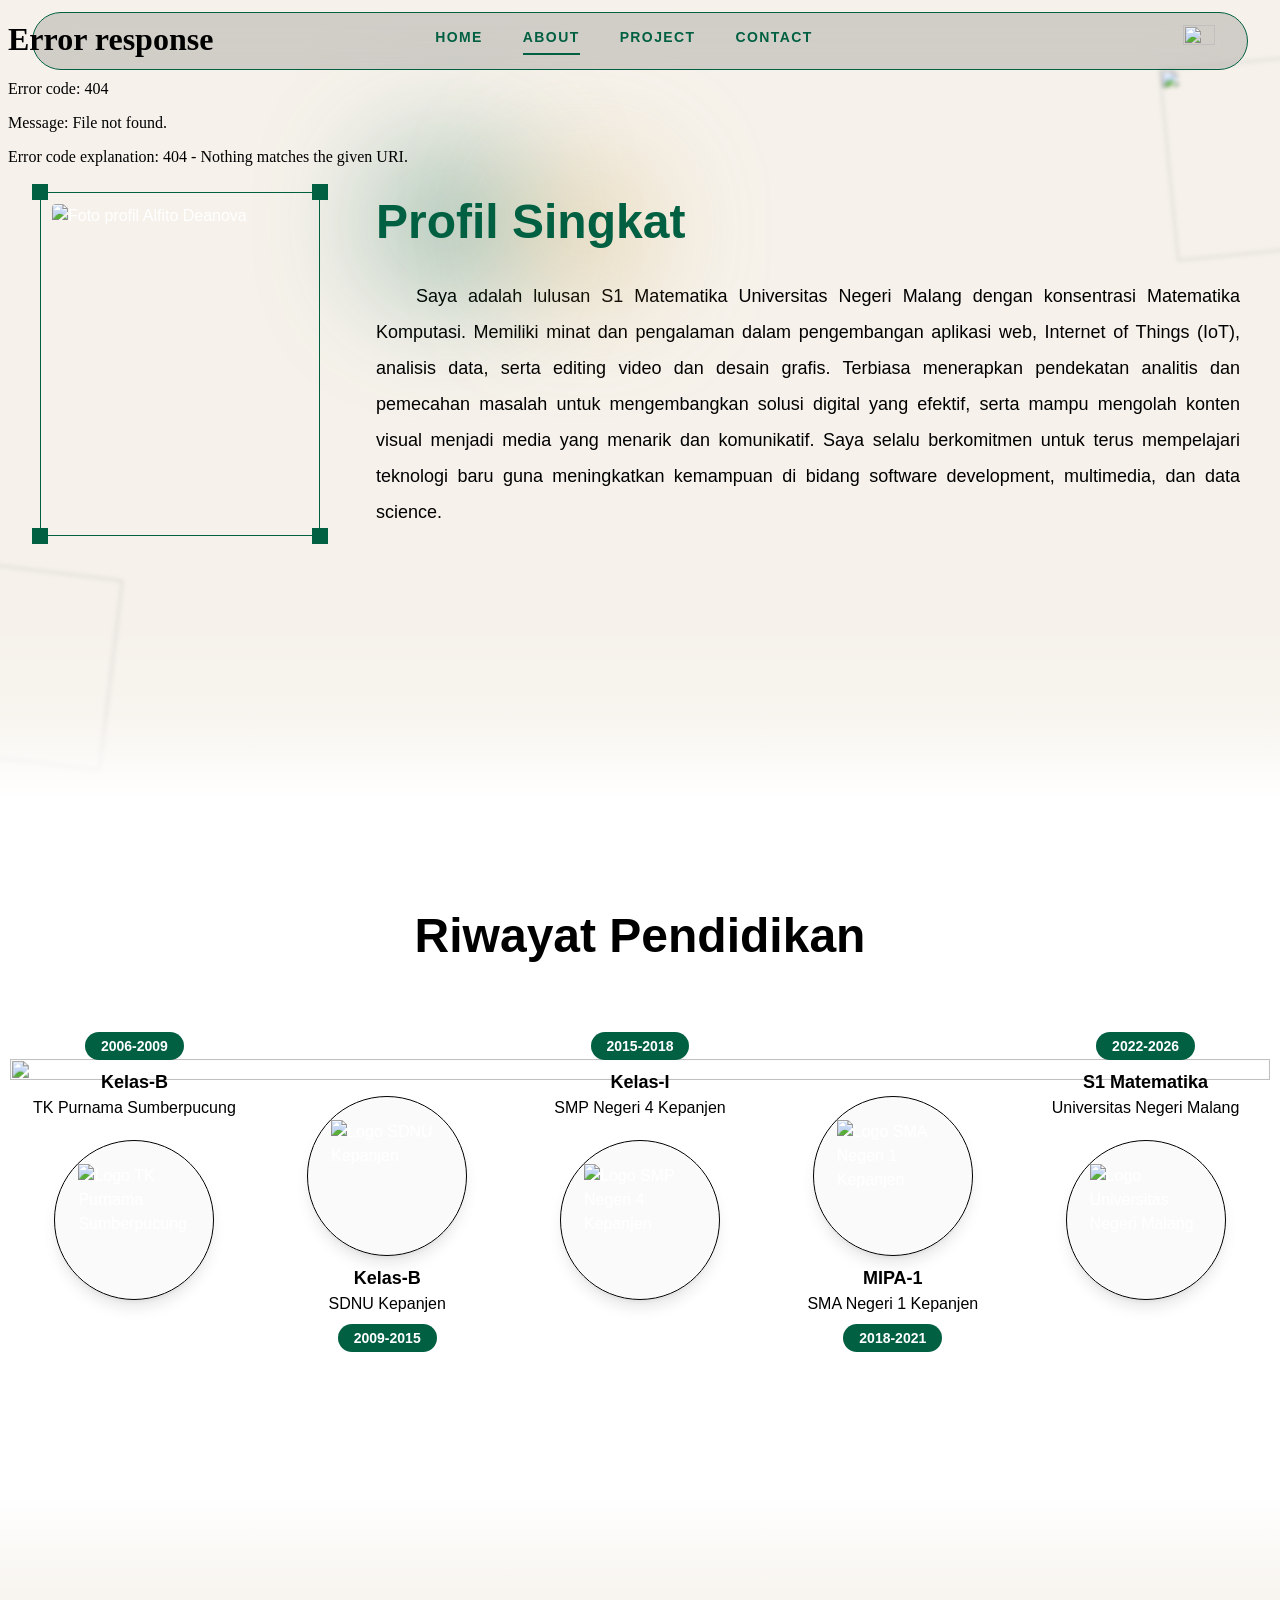
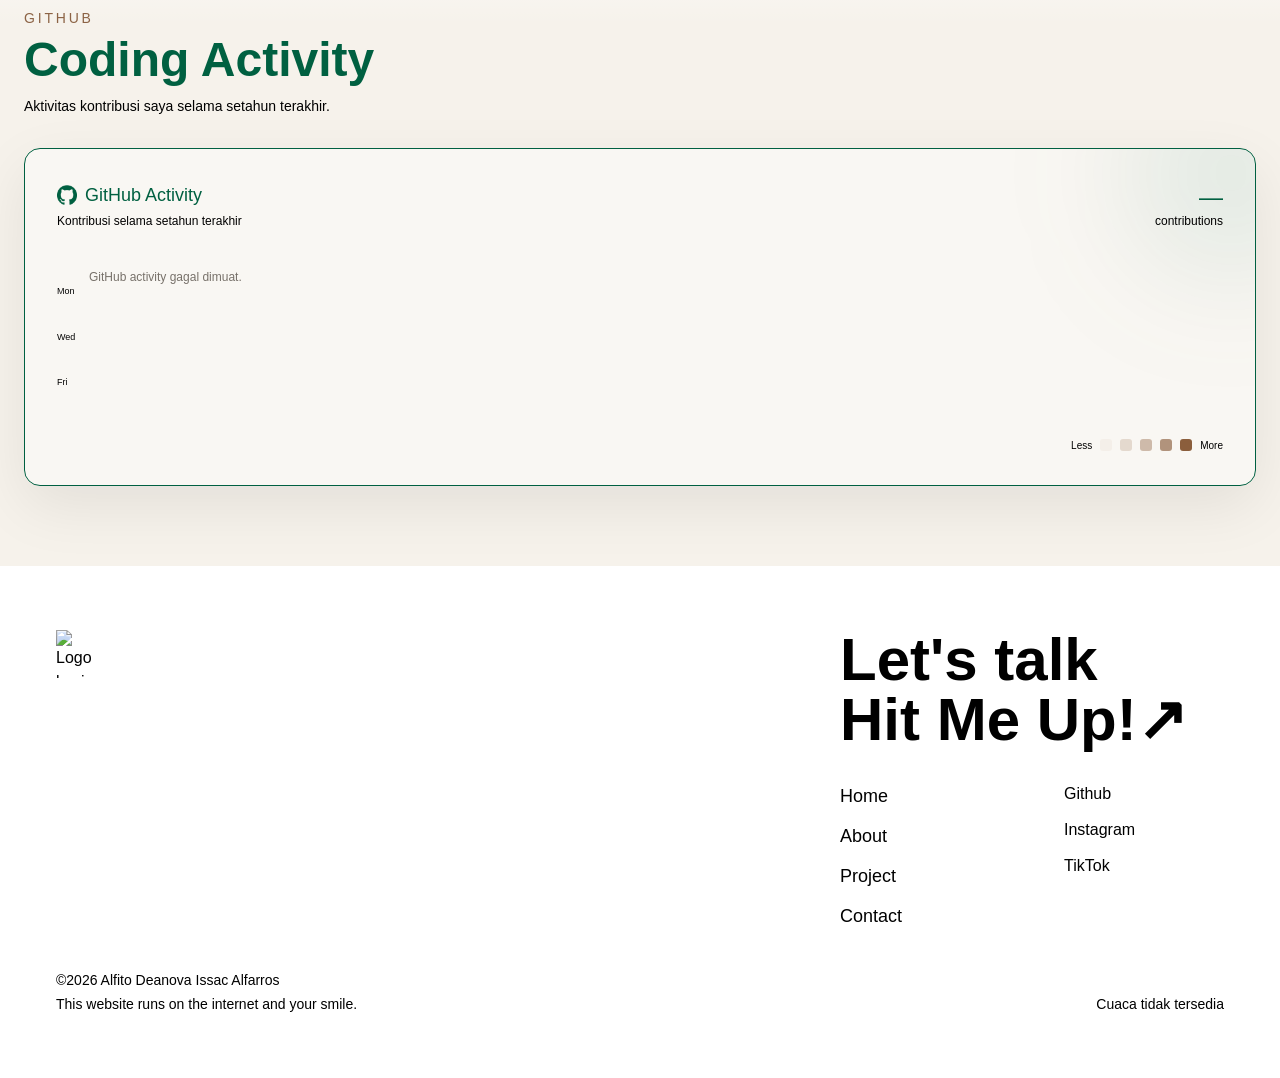
==== commit 23ba8229: "Mengoptimalkkan performance SEO" ====
--- a/About.html
+++ b/About.html
@@ -1,179 +1,191 @@
 <!DOCTYPE html>
-<html lang="en">
+<html lang="id">
 <head>
     <meta charset="UTF-8">
     <meta name="viewport" content="width=device-width, initial-scale=1.0">
-    <title>About</title>
+    <meta name="theme-color" content="#006041">
+
+    <title>Tentang Alfito Deanova — Matematika Komputasi UM</title>
+    <meta name="description" content="Profil Alfito Deanova Issac Alfarros, lulusan S1 Matematika Universitas Negeri Malang konsentrasi Matematika Komputasi — berpengalaman di web development, IoT, analisis data, dan multimedia.">
+    <link rel="canonical" href="https://alfitodia.github.io/portfolio/About.html">
+
+    <meta property="og:type" content="profile">
+    <meta property="og:title" content="Tentang Alfito Deanova — Matematika Komputasi UM">
+    <meta property="og:description" content="Profil dan riwayat pendidikan Alfito Deanova — Matematika Komputasi UM.">
+    <meta property="og:url" content="https://alfitodia.github.io/portfolio/About.html">
+    <meta property="og:image" content="https://alfitodia.github.io/portfolio/assets/img/ProfilS.png">
+
+    <meta name="twitter:card" content="summary_large_image">
+    <meta name="twitter:title" content="Tentang Alfito Deanova — Matematika Komputasi UM">
+    <meta name="twitter:description" content="Profil dan riwayat pendidikan Alfito Deanova.">
+    <meta name="twitter:image" content="https://alfitodia.github.io/portfolio/assets/img/ProfilS.png">
+
+    <link rel="preconnect" href="https://api.github.com" crossorigin>
+    <link rel="preload" as="image" href="./assets/img/ProfilS.png" fetchpriority="high">
+    <link rel="icon" type="image/png" href="./public/img/logo.png">
     <link href="./src/output.css" rel="stylesheet">
 </head>
 <body class="bg-black text-white overflow-x-hidden">
-    <!-- Navbar (sama seperti di Home) -->
-    <nav class="fixed top-3 left-1/2 -translate-x-1/2 z-50 w-full px-3 sm:px-8">
+    <nav aria-label="Navigasi utama" class="fixed top-3 left-1/2 -translate-x-1/2 z-50 w-full px-3 sm:px-8">
         <div class="max-w-7xl mx-auto flex justify-between items-center py-2 sm:py-3 px-3 sm:px-8 relative overflow-hidden rounded-full border border-[#006041] bg-black/15 backdrop-blur-[20px]">
             <div class="text-xl font-bold"></div>
             <ul class="flex gap-3 sm:gap-6 lg:gap-10 text-[10px] sm:text-xs lg:text-sm uppercase tracking-wider sm:tracking-widest font-geist font-bold text-[#006041]">
                 <li><a href="./Home.html" class="relative inline-block pb-2 after:content-[''] after:absolute after:left-0 after:bottom-0 after:w-full after:h-0.5 after:bg-[#006041] after:origin-left after:scale-x-0 after:transition-transform after:duration-300 after:ease-out hover:after:scale-x-100">Home</a></li>
-                <li><a href="./About.html" class="relative inline-block pb-2 after:content-[''] after:absolute after:left-0 after:bottom-0 after:w-full after:h-0.5 after:bg-[#006041] after:scale-x-100 after:origin-left">About</a></li>
+                <li><a href="./About.html" aria-current="page" class="relative inline-block pb-2 after:content-[''] after:absolute after:left-0 after:bottom-0 after:w-full after:h-0.5 after:bg-[#006041] after:scale-x-100 after:origin-left">About</a></li>
                 <li><a href="./Project.html" class="relative inline-block pb-2 after:content-[''] after:absolute after:left-0 after:bottom-0 after:w-full after:h-0.5 after:bg-[#006041] after:origin-left after:scale-x-0 after:transition-transform after:duration-300 after:ease-out hover:after:scale-x-100">Project</a></li>
                 <li><a href="./Contact.html" class="relative inline-block pb-2 after:content-[''] after:absolute after:left-0 after:bottom-0 after:w-full after:h-0.5 after:bg-[#006041] after:origin-left after:scale-x-0 after:transition-transform after:duration-300 after:ease-out hover:after:scale-x-100">Contact</a></li>
             </ul>
-            <img src="./public/img/logo.png" class="w-6 sm:w-8">
+            <img src="./public/img/logo.png" width="24" height="24" class="w-6 sm:w-8">
         </div>
     </nav>
 
-    <!-- Profile -->
-    <section class="relative bg-[#F6F2EB] pt-32 sm:pt-48 pb-40 sm:pb-66 font-geist overflow-hidden">
-        <div class="max-w-7xl mx-auto px-5 sm:px-10">
-            <div class="grid grid-cols-1 lg:grid-cols-[280px_1fr] items-center gap-10 lg:gap-14">
-                <div class="flex justify-center">
-                    <div class="relative inline-block p-3">
-                        <div class="absolute inset-0 border border-[#006041]"></div>
-                        <img src="./assets/img/ProfilS.png" class="w-56 sm:w-64 h-70 sm:h-80 object-cover rounded">
-                        <span class="absolute -top-2 -left-2 w-4 h-4 bg-[#006041]"></span>
-                        <span class="absolute -top-2 -right-2 w-4 h-4 bg-[#006041]"></span>
-                        <span class="absolute -bottom-2 -left-2 w-4 h-4 bg-[#006041]"></span>
-                        <span class="absolute -bottom-2 -right-2 w-4 h-4 bg-[#006041]"></span>
-                    </div>
-                </div>
-                <div>
-                    <div class="relative mb-8">
-                        <div class="absolute -top-10 left-2 w-24 sm:w-32 h-24 sm:h-32 rounded-full bg-[#006041]/50 blur-3xl z-0"></div>
-                        <div class="absolute -top-6 left-32 sm:left-38 w-20 sm:w-28 h-20 sm:h-28 rounded-full bg-[#C89B3C]/50 blur-3xl z-0"></div>
-                        <h2 class="relative z-10 text-3xl sm:text-4xl lg:text-5xl font-bold text-[#006041]">Profil Singkat</h2>
-                    </div>
-                    <p class="text-black text-base sm:text-lg leading-8 sm:leading-9 text-justify indent-8 sm:indent-10">
-                        Saya adalah lulusan S1 Matematika Universitas Negeri Malang dengan konsentrasi Matematika Komputasi. Memiliki minat dan pengalaman dalam pengembangan aplikasi web, Internet of Things (IoT), analisis data, serta editing video dan desain grafis.
-                        Terbiasa menerapkan pendekatan analitis dan pemecahan masalah untuk mengembangkan solusi digital yang efektif, serta mampu mengolah konten visual menjadi media yang menarik dan komunikatif.
-                        Saya selalu berkomitmen untuk terus mempelajari teknologi baru guna meningkatkan kemampuan di bidang software development, multimedia, dan data science.
-                    </p>
-                </div>
-            </div>
-        </div>
-        <div class="absolute bottom-0 left-0 w-full h-32 sm:h-44 bg-linear-to-b from-transparent via-white/20 to-white pointer-events-none z-20"></div>
-        <img id="bintang-kiri" src="./assets/img/Bintang.png" alt="" class="absolute bottom-10 -left-20 w-32 sm:w-48 h-32 sm:h-48 object-contain z-10 blur-[2px] pointer-events-none">
-        <img id="bintang-kanan" src="./assets/img/Bintang.png" alt="" class="absolute top-15 -right-20 w-32 sm:w-48 h-32 sm:h-48 object-contain z-10 blur-[2px] pointer-events-none">
-    </section>
-
-    <!-- Riwayat Pendidikan -->
-    <section id="education" class="pt-16 sm:pt-28 pb-20 sm:pb-36 bg-white font-geist">
-        <div class="max-w-7xl mx-auto px-4 sm:px-6 reveal">
-            <h2 class="text-3xl sm:text-4xl lg:text-5xl font-bold text-center text-black mb-10 sm:mb-18">Riwayat Pendidikan</h2>
-            <div class="relative">
-                <!-- Timeline untuk desktop (lg) -->
-                <img src="./assets/img/Garis.png" alt="" class="hidden lg:block absolute top-7 left-1/2 -translate-x-1/2 ml-2.4 scale-[1.05] h-auto z-0 pointer-events-none">
-                <!-- Garis vertikal untuk mobile/tablet -->
-                <div class="lg:hidden absolute left-6 top-0 bottom-0 w-0.5 bg-[#006041]/40 z-0"></div>
-                <div class="relative z-10 grid grid-cols-1 lg:grid-cols-5 gap-8 items-start justify-items-center lg:justify-items-center">
-                    <!-- TK -->
-                    <div class="flex flex-col items-center w-full lg:w-64 pl-16 lg:pl-0">
-                        <span class="bg-[#006041] text-white text-xs sm:text-sm font-semibold px-4 py-1 rounded-full mb-2">2006-2009</span>
-                        <h3 class="text-base sm:text-lg font-semibold text-black">Kelas-B</h3>
-                        <p class="text-sm sm:text-base text-center text-black mb-5">TK Purnama Sumberpucung</p>
-                        <div class="relative w-32 sm:w-40 h-32 sm:h-40 overflow-hidden rounded-full border border-black bg-black/2 backdrop-blur-[20px] flex items-center justify-center shadow-lg transition-all duration-300 hover:shadow-xl">
-                            <img src="assets/img/tk.png" class="w-24 sm:w-28 h-24 sm:h-28 object-contain relative z-10" alt="TK">
-                        </div>
-                    </div>
-                    <!-- SD -->
-                    <div class="flex flex-col items-center w-full lg:w-64 lg:mt-16 pl-16 lg:pl-0">
-                        <div class="relative w-32 sm:w-40 h-32 sm:h-40 overflow-hidden rounded-full border border-black bg-black/2 backdrop-blur-[20px] flex items-center justify-center shadow-lg transition-all duration-300 hover:shadow-xl">
-                            <img src="assets/img/sd.png" class="w-24 sm:w-28 h-24 sm:h-28 object-contain relative z-10" alt="SD">
-                        </div>
-                        <h3 class="text-base sm:text-lg font-semibold text-black mt-2">Kelas-B</h3>
-                        <p class="text-sm sm:text-base text-center text-black">SDNU Kepanjen</p>
-                        <span class="bg-[#006041] text-white text-xs sm:text-sm font-semibold px-4 py-1 rounded-full mt-2">2009-2015</span>
-                    </div>
-                    <!-- SMP -->
-                    <div class="flex flex-col items-center w-full lg:w-64 pl-16 lg:pl-0">
-                        <span class="bg-[#006041] text-white text-xs sm:text-sm font-semibold px-4 py-1 rounded-full mb-2">2015-2018</span>
-                        <h3 class="text-base sm:text-lg font-semibold text-black">Kelas-I</h3>
-                        <p class="text-sm sm:text-base text-center text-black mb-5">SMP Negeri 4 Kepanjen</p>
-                        <div class="relative w-32 sm:w-40 h-32 sm:h-40 overflow-hidden rounded-full border border-black bg-black/2 backdrop-blur-[20px] flex items-center justify-center shadow-lg transition-all duration-300 hover:shadow-xl">
-                            <img src="assets/img/smp.png" class="w-24 sm:w-28 h-24 sm:h-28 object-contain" alt="SMP">
-                        </div>
-                    </div>
-                    <!-- SMA -->
-                    <div class="flex flex-col items-center w-full lg:w-64 lg:mt-16 pl-16 lg:pl-0">
-                        <div class="relative w-32 sm:w-40 h-32 sm:h-40 overflow-hidden rounded-full border border-black bg-black/2 backdrop-blur-[20px] flex items-center justify-center shadow-lg transition-all duration-300 hover:shadow-xl">
-                            <img src="assets/img/sma.png" class="w-24 sm:w-28 h-24 sm:h-28 object-contain relative z-10" alt="SMA">
-                        </div>
-                        <h3 class="text-base sm:text-lg font-semibold text-black mt-2">MIPA-1</h3>
-                        <p class="text-sm sm:text-base text-center text-black">SMA Negeri 1 Kepanjen</p>
-                        <span class="bg-[#006041] text-white text-xs sm:text-sm font-semibold px-4 py-1 rounded-full mt-2">2018-2021</span>
-                    </div>
-                    <!-- UM -->
-                    <div class="flex flex-col items-center w-full lg:w-64 pl-16 lg:pl-0">
-                        <span class="bg-[#006041] text-white text-xs sm:text-sm font-semibold px-4 py-1 rounded-full mb-2">2022-2026</span>
-                        <h3 class="text-base sm:text-lg font-semibold text-black">S1 Matematika</h3>
-                        <p class="text-sm sm:text-base text-center text-black mb-5">Universitas Negeri Malang</p>
-                        <div class="relative w-32 sm:w-40 h-32 sm:h-40 overflow-hidden rounded-full border border-black bg-black/2 backdrop-blur-[20px] flex items-center justify-center shadow-lg transition-all duration-300 hover:shadow-xl">
-                            <img src="assets/img/um.png" class="w-24 sm:w-28 h-24 sm:h-28 object-contain relative z-10" alt="UM">
-                        </div>
-                    </div>
-                </div>
-            </div>
-        </div>
-    </section>
-
-    <!-- GitHub Activity -->
-    <section id="github" class="relative pt-16 sm:pt-28 pb-16 sm:pb-20 bg-[#F6F2EB] font-geist overflow-hidden">
-        <div class="absolute top-0 left-0 w-full h-32 bg-linear-to-b from-white to-transparent pointer-events-none"></div>
-        <div class="relative max-w-7xl mx-auto px-4 sm:px-6 reveal">
-            <div class="mb-8">
-                <p class="text-sm text-[#8C6345] tracking-[0.2em] uppercase">GitHub</p>
-                <h2 class="mt-2 text-3xl sm:text-4xl md:text-5xl font-bold text-[#006041]">Coding Activity</h2>
-                <p class="mt-3 text-sm text-black">Aktivitas kontribusi saya selama setahun terakhir.</p>
-            </div>
-            <div class="relative rounded-2xl border border-[#006041] bg-white/40 backdrop-blur-xl shadow-[0_20px_60px_rgba(0,0,0,0.08)] p-4 sm:p-6 md:p-8 overflow-hidden">
-                <div class="absolute -top-20 -right-20 w-52 h-52 rounded-full bg-[#006041]/10 blur-3xl pointer-events-none"></div>
-                <div class="relative flex flex-col md:flex-row md:items-center md:justify-between gap-4 mb-8">
+    <main>
+        <!-- Profile -->
+        <section aria-labelledby="profil-title" class="relative bg-[#F6F2EB] pt-32 sm:pt-48 pb-40 sm:pb-66 font-geist overflow-hidden">
+            <div class="max-w-7xl mx-auto px-5 sm:px-10">
+                <div class="grid grid-cols-1 lg:grid-cols-[280px_1fr] items-center gap-10 lg:gap-14">
+                    <div class="flex justify-center">
+                        <div class="relative inline-block p-3">
+                            <div class="absolute inset-0 border border-[#006041]" aria-hidden="true"></div>
+                            <img src="./assets/img/ProfilS.png" alt="Foto profil Alfito Deanova" width="256" height="320" fetchpriority="high" class="w-56 sm:w-64 h-70 sm:h-80 object-cover rounded">
+                            <span class="absolute -top-2 -left-2 w-4 h-4 bg-[#006041]" aria-hidden="true"></span>
+                            <span class="absolute -top-2 -right-2 w-4 h-4 bg-[#006041]" aria-hidden="true"></span>
+                            <span class="absolute -bottom-2 -left-2 w-4 h-4 bg-[#006041]" aria-hidden="true"></span>
+                            <span class="absolute -bottom-2 -right-2 w-4 h-4 bg-[#006041]" aria-hidden="true"></span>
+                        </div>
+                    </div>
                     <div>
-                        <div class="flex items-center gap-2">
-                            <img src="./assets/img/GithbubIconIjo.png" alt="GitHub" class="w-5 h-5 object-contain">
-                            <h3 class="text-base sm:text-lg font-medium text-[#006041]">GitHub Activity</h3>
-                        </div>
-                        <p class="mt-1 text-xs text-black">Kontribusi selama setahun terakhir</p>
-                    </div>
-                    <div class="md:text-right">
-                        <p id="github-total" class="text-xl sm:text-2xl font-medium text-[#006041]">—</p>
-                        <p class="text-xs text-black">contributions</p>
-                    </div>
-                </div>
-                <div class="overflow-x-auto pb-2">
-                    <div class="w-full min-w-190">
-                        <div id="github-months" class="flex ml-10 mb-2 text-[10px] text-black"></div>
-                        <div class="flex">
-                            <div class="w-8 shrink-0 flex flex-col gap-4 text-[9px] text-black">
-                                <span></span><span>Mon</span><span></span><span>Wed</span><span></span><span>Fri</span><span></span>
-                            </div>
-                            <div id="github-calendar" class="flex gap-1 w-full"></div>
-                        </div>
-                    </div>
-                </div>
-                <div class="mt-6 flex items-center justify-end gap-2 text-[10px] text-black">
-                    <span>Less</span>
-                    <span class="w-3 h-3 rounded-[3px] bg-[#8B5E3C]/5"></span>
-                    <span class="w-3 h-3 rounded-[3px] bg-[#8B5E3C]/20"></span>
-                    <span class="w-3 h-3 rounded-[3px] bg-[#8B5E3C]/40"></span>
-                    <span class="w-3 h-3 rounded-[3px] bg-[#8B5E3C]/65"></span>
-                    <span class="w-3 h-3 rounded-[3px] bg-[#8B5E3C]"></span>
-                    <span>More</span>
-                </div>
-            </div>
-        </div>
-    </section>
-
-    <!-- Footer (sama seperti Home) -->
+                        <div class="relative mb-8">
+                            <div class="absolute -top-10 left-2 w-24 sm:w-32 h-24 sm:h-32 rounded-full bg-[#006041]/50 blur-3xl z-0" aria-hidden="true"></div>
+                            <div class="absolute -top-6 left-32 sm:left-38 w-20 sm:w-28 h-20 sm:h-28 rounded-full bg-[#C89B3C]/50 blur-3xl z-0" aria-hidden="true"></div>
+                            <h1 id="profil-title" class="relative z-10 text-3xl sm:text-4xl lg:text-5xl font-bold text-[#006041]">Profil Singkat</h1>
+                        </div>
+                        <p class="text-black text-base sm:text-lg leading-8 sm:leading-9 text-justify indent-8 sm:indent-10">
+                            Saya adalah lulusan S1 Matematika Universitas Negeri Malang dengan konsentrasi Matematika Komputasi. Memiliki minat dan pengalaman dalam pengembangan aplikasi web, Internet of Things (IoT), analisis data, serta editing video dan desain grafis.
+                            Terbiasa menerapkan pendekatan analitis dan pemecahan masalah untuk mengembangkan solusi digital yang efektif, serta mampu mengolah konten visual menjadi media yang menarik dan komunikatif.
+                            Saya selalu berkomitmen untuk terus mempelajari teknologi baru guna meningkatkan kemampuan di bidang software development, multimedia, dan data science.
+                        </p>
+                    </div>
+                </div>
+            </div>
+            <div class="absolute bottom-0 left-0 w-full h-32 sm:h-44 bg-linear-to-b from-transparent via-white/20 to-white pointer-events-none z-20" aria-hidden="true"></div>
+            <img id="bintang-kiri" src="./assets/img/Bintang.png" alt="" aria-hidden="true" width="192" height="192" loading="lazy" decoding="async" class="absolute bottom-10 -left-20 w-32 sm:w-48 h-32 sm:h-48 object-contain z-10 blur-[2px] pointer-events-none">
+            <img id="bintang-kanan" src="./assets/img/Bintang.png" alt="" aria-hidden="true" width="192" height="192" loading="lazy" decoding="async" class="absolute top-15 -right-20 w-32 sm:w-48 h-32 sm:h-48 object-contain z-10 blur-[2px] pointer-events-none">
+        </section>
+
+        <!-- Riwayat Pendidikan -->
+        <section id="education" aria-labelledby="education-title" class="pt-16 sm:pt-28 pb-20 sm:pb-36 bg-white font-geist">
+            <div class="max-w-7xl mx-auto px-4 sm:px-6 reveal">
+                <h2 id="education-title" class="text-3xl sm:text-4xl lg:text-5xl font-bold text-center text-black mb-10 sm:mb-18">Riwayat Pendidikan</h2>
+                <div class="relative">
+                    <img src="./assets/img/Garis.png" alt="" aria-hidden="true" width="1200" height="40" loading="lazy" decoding="async" class="hidden lg:block absolute top-7 left-1/2 -translate-x-1/2 ml-2.4 scale-[1.05] h-auto z-0 pointer-events-none">
+                    <div class="lg:hidden absolute left-6 top-0 bottom-0 w-0.5 bg-[#006041]/40 z-0" aria-hidden="true"></div>
+                    <div class="relative z-10 grid grid-cols-1 lg:grid-cols-5 gap-8 items-start justify-items-center lg:justify-items-center">
+                        <div class="flex flex-col items-center w-full lg:w-64 pl-16 lg:pl-0">
+                            <span class="bg-[#006041] text-white text-xs sm:text-sm font-semibold px-4 py-1 rounded-full mb-2">2006-2009</span>
+                            <h3 class="text-base sm:text-lg font-semibold text-black">Kelas-B</h3>
+                            <p class="text-sm sm:text-base text-center text-black mb-5">TK Purnama Sumberpucung</p>
+                            <div class="relative w-32 sm:w-40 h-32 sm:h-40 overflow-hidden rounded-full border border-black bg-black/2 backdrop-blur-[20px] flex items-center justify-center shadow-lg transition-all duration-300 hover:shadow-xl">
+                                <img src="assets/img/tk.png" alt="Logo TK Purnama Sumberpucung" width="112" height="112" loading="lazy" decoding="async" class="w-24 sm:w-28 h-24 sm:h-28 object-contain relative z-10">
+                            </div>
+                        </div>
+                        <div class="flex flex-col items-center w-full lg:w-64 lg:mt-16 pl-16 lg:pl-0">
+                            <div class="relative w-32 sm:w-40 h-32 sm:h-40 overflow-hidden rounded-full border border-black bg-black/2 backdrop-blur-[20px] flex items-center justify-center shadow-lg transition-all duration-300 hover:shadow-xl">
+                                <img src="assets/img/sd.png" alt="Logo SDNU Kepanjen" width="112" height="112" loading="lazy" decoding="async" class="w-24 sm:w-28 h-24 sm:h-28 object-contain relative z-10">
+                            </div>
+                            <h3 class="text-base sm:text-lg font-semibold text-black mt-2">Kelas-B</h3>
+                            <p class="text-sm sm:text-base text-center text-black">SDNU Kepanjen</p>
+                            <span class="bg-[#006041] text-white text-xs sm:text-sm font-semibold px-4 py-1 rounded-full mt-2">2009-2015</span>
+                        </div>
+                        <div class="flex flex-col items-center w-full lg:w-64 pl-16 lg:pl-0">
+                            <span class="bg-[#006041] text-white text-xs sm:text-sm font-semibold px-4 py-1 rounded-full mb-2">2015-2018</span>
+                            <h3 class="text-base sm:text-lg font-semibold text-black">Kelas-I</h3>
+                            <p class="text-sm sm:text-base text-center text-black mb-5">SMP Negeri 4 Kepanjen</p>
+                            <div class="relative w-32 sm:w-40 h-32 sm:h-40 overflow-hidden rounded-full border border-black bg-black/2 backdrop-blur-[20px] flex items-center justify-center shadow-lg transition-all duration-300 hover:shadow-xl">
+                                <img src="assets/img/smp.png" alt="Logo SMP Negeri 4 Kepanjen" width="112" height="112" loading="lazy" decoding="async" class="w-24 sm:w-28 h-24 sm:h-28 object-contain">
+                            </div>
+                        </div>
+                        <div class="flex flex-col items-center w-full lg:w-64 lg:mt-16 pl-16 lg:pl-0">
+                            <div class="relative w-32 sm:w-40 h-32 sm:h-40 overflow-hidden rounded-full border border-black bg-black/2 backdrop-blur-[20px] flex items-center justify-center shadow-lg transition-all duration-300 hover:shadow-xl">
+                                <img src="assets/img/sma.png" alt="Logo SMA Negeri 1 Kepanjen" width="112" height="112" loading="lazy" decoding="async" class="w-24 sm:w-28 h-24 sm:h-28 object-contain relative z-10">
+                            </div>
+                            <h3 class="text-base sm:text-lg font-semibold text-black mt-2">MIPA-1</h3>
+                            <p class="text-sm sm:text-base text-center text-black">SMA Negeri 1 Kepanjen</p>
+                            <span class="bg-[#006041] text-white text-xs sm:text-sm font-semibold px-4 py-1 rounded-full mt-2">2018-2021</span>
+                        </div>
+                        <div class="flex flex-col items-center w-full lg:w-64 pl-16 lg:pl-0">
+                            <span class="bg-[#006041] text-white text-xs sm:text-sm font-semibold px-4 py-1 rounded-full mb-2">2022-2026</span>
+                            <h3 class="text-base sm:text-lg font-semibold text-black">S1 Matematika</h3>
+                            <p class="text-sm sm:text-base text-center text-black mb-5">Universitas Negeri Malang</p>
+                            <div class="relative w-32 sm:w-40 h-32 sm:h-40 overflow-hidden rounded-full border border-black bg-black/2 backdrop-blur-[20px] flex items-center justify-center shadow-lg transition-all duration-300 hover:shadow-xl">
+                                <img src="assets/img/um.png" alt="Logo Universitas Negeri Malang" width="112" height="112" loading="lazy" decoding="async" class="w-24 sm:w-28 h-24 sm:h-28 object-contain relative z-10">
+                            </div>
+                        </div>
+                    </div>
+                </div>
+            </div>
+        </section>
+
+        <!-- GitHub Activity -->
+        <section id="github" aria-labelledby="github-title" class="relative pt-16 sm:pt-28 pb-16 sm:pb-20 bg-[#F6F2EB] font-geist overflow-hidden">
+            <div class="absolute top-0 left-0 w-full h-32 bg-linear-to-b from-white to-transparent pointer-events-none" aria-hidden="true"></div>
+            <div class="relative max-w-7xl mx-auto px-4 sm:px-6 reveal">
+                <div class="mb-8">
+                    <p class="text-sm text-[#8C6345] tracking-[0.2em] uppercase">GitHub</p>
+                    <h2 id="github-title" class="mt-2 text-3xl sm:text-4xl md:text-5xl font-bold text-[#006041]">Coding Activity</h2>
+                    <p class="mt-3 text-sm text-black">Aktivitas kontribusi saya selama setahun terakhir.</p>
+                </div>
+                <div class="relative rounded-2xl border border-[#006041] bg-white/40 backdrop-blur-xl shadow-[0_20px_60px_rgba(0,0,0,0.08)] p-4 sm:p-6 md:p-8 overflow-hidden">
+                    <div class="absolute -top-20 -right-20 w-52 h-52 rounded-full bg-[#006041]/10 blur-3xl pointer-events-none" aria-hidden="true"></div>
+                    <div class="relative flex flex-col md:flex-row md:items-center md:justify-between gap-4 mb-8">
+                        <div>
+                            <div class="flex items-center gap-2">
+                                <img src="./assets/img/GithbubIconIjo.png" alt="" aria-hidden="true" width="20" height="20" loading="lazy" decoding="async" class="w-5 h-5 object-contain">
+                                <h3 class="text-base sm:text-lg font-medium text-[#006041]">GitHub Activity</h3>
+                            </div>
+                            <p class="mt-1 text-xs text-black">Kontribusi selama setahun terakhir</p>
+                        </div>
+                        <div class="md:text-right">
+                            <p id="github-total" class="text-xl sm:text-2xl font-medium text-[#006041]">—</p>
+                            <p class="text-xs text-black">contributions</p>
+                        </div>
+                    </div>
+                    <div class="overflow-x-auto pb-2">
+                        <div class="w-full min-w-190">
+                            <div id="github-months" class="flex ml-10 mb-2 text-[10px] text-black"></div>
+                            <div class="flex">
+                                <div class="w-8 shrink-0 flex flex-col gap-4 text-[9px] text-black" aria-hidden="true">
+                                    <span></span><span>Mon</span><span></span><span>Wed</span><span></span><span>Fri</span><span></span>
+                                </div>
+                                <div id="github-calendar" class="flex gap-1 w-full"></div>
+                            </div>
+                        </div>
+                    </div>
+                    <div class="mt-6 flex items-center justify-end gap-2 text-[10px] text-black">
+                        <span>Less</span>
+                        <span class="w-3 h-3 rounded-[3px] bg-[#8B5E3C]/5" aria-hidden="true"></span>
+                        <span class="w-3 h-3 rounded-[3px] bg-[#8B5E3C]/20" aria-hidden="true"></span>
+                        <span class="w-3 h-3 rounded-[3px] bg-[#8B5E3C]/40" aria-hidden="true"></span>
+                        <span class="w-3 h-3 rounded-[3px] bg-[#8B5E3C]/65" aria-hidden="true"></span>
+                        <span class="w-3 h-3 rounded-[3px] bg-[#8B5E3C]" aria-hidden="true"></span>
+                        <span>More</span>
+                    </div>
+                </div>
+            </div>
+        </section>
+    </main>
+
     <footer class="bg-white text-black py-8 sm:py-10 font-geist">
         <div class="max-w-7xl mx-auto px-5 sm:px-10 lg:px-14 py-4 sm:py-6">
             <div class="flex flex-col md:flex-row gap-6 md:gap-0 md:justify-between">
                 <div>
-                    <img src="./assets/img/Icon Kucing Hitam.png" class="w-10 sm:w-12" alt="Logo">
+                    <img src="./assets/img/Icon Kucing Hitam.png" alt="Logo kucing hitam" width="48" height="48" loading="lazy" decoding="async" class="w-10 sm:w-12">
                 </div>
                 <div>
-                    <h1 class="text-3xl sm:text-4xl md:text-5xl lg:text-6xl font-bold leading-tight sm:leading-none">
+                    <h2 class="text-3xl sm:text-4xl md:text-5xl lg:text-6xl font-bold leading-tight sm:leading-none">
                         Let's talk <br>Hit Me Up!↗
-                    </h1>
-                    <div class="grid grid-cols-2 gap-8 sm:gap-12 md:gap-16 mt-6 sm:mt-8">
+                    </h2>
+                    <nav aria-label="Navigasi footer" class="grid grid-cols-2 gap-8 sm:gap-12 md:gap-16 mt-6 sm:mt-8">
                         <div class="space-y-2 sm:space-y-3 text-sm sm:text-base md:text-lg">
                             <a href="./Home.html" class="block hover:translate-x-1 transition">Home</a>
                             <a href="./About.html" class="block hover:translate-x-1 transition">About</a>
@@ -181,26 +193,20 @@
                             <a href="./Contact.html" class="block hover:translate-x-1 transition">Contact</a>
                         </div>
                         <div class="space-y-2 sm:space-y-3 text-sm sm:text-base">
-                            <a href="https://github.com/alfitodia?tab=repositories"
-                                class="flex items-center justify-between w-36 sm:w-40 group">
+                            <a href="https://github.com/alfitodia?tab=repositories" rel="noopener noreferrer" aria-label="GitHub" class="flex items-center justify-between w-36 sm:w-40 group">
                                 <span>Github</span>
-                                <img src="./assets/img/ExternalLinkBlack.png"
-                                    class="w-4 transition duration-300 group-hover:translate-x-1 group-hover:-translate-y-1">
+                                <img src="./assets/img/ExternalLinkBlack.png" alt="" aria-hidden="true" width="16" height="16" loading="lazy" decoding="async" class="w-4 transition duration-300 group-hover:translate-x-1 group-hover:-translate-y-1">
                             </a>
-                            <a href="https://www.instagram.com/alfito_dia/"
-                                class="flex items-center justify-between w-36 sm:w-40 group">
+                            <a href="https://www.instagram.com/alfito_dia/" rel="noopener noreferrer" aria-label="Instagram" class="flex items-center justify-between w-36 sm:w-40 group">
                                 <span>Instagram</span>
-                                <img src="./assets/img/ExternalLinkBlack.png"
-                                    class="w-4 transition duration-300 group-hover:translate-x-1 group-hover:-translate-y-1">
+                                <img src="./assets/img/ExternalLinkBlack.png" alt="" aria-hidden="true" width="16" height="16" loading="lazy" decoding="async" class="w-4 transition duration-300 group-hover:translate-x-1 group-hover:-translate-y-1">
                             </a>
-                            <a href="https://www.tiktok.com/@alfito_dia"
-                                class="flex items-center justify-between w-36 sm:w-40 group">
+                            <a href="https://www.tiktok.com/@alfito_dia" rel="noopener noreferrer" aria-label="TikTok" class="flex items-center justify-between w-36 sm:w-40 group">
                                 <span>TikTok</span>
-                                <img src="./assets/img/ExternalLinkBlack.png"
-                                    class="w-4 transition duration-300 group-hover:translate-x-1 group-hover:-translate-y-1">
+                                <img src="./assets/img/ExternalLinkBlack.png" alt="" aria-hidden="true" width="16" height="16" loading="lazy" decoding="async" class="w-4 transition duration-300 group-hover:translate-x-1 group-hover:-translate-y-1">
                             </a>
                         </div>
-                    </div>
+                    </nav>
                 </div>
             </div>
 
@@ -213,6 +219,6 @@
             </div>
         </div>
     </footer>
-    <script src="./script.js"></script>
+    <script src="./script.js" defer></script>
 </body>
 </html>
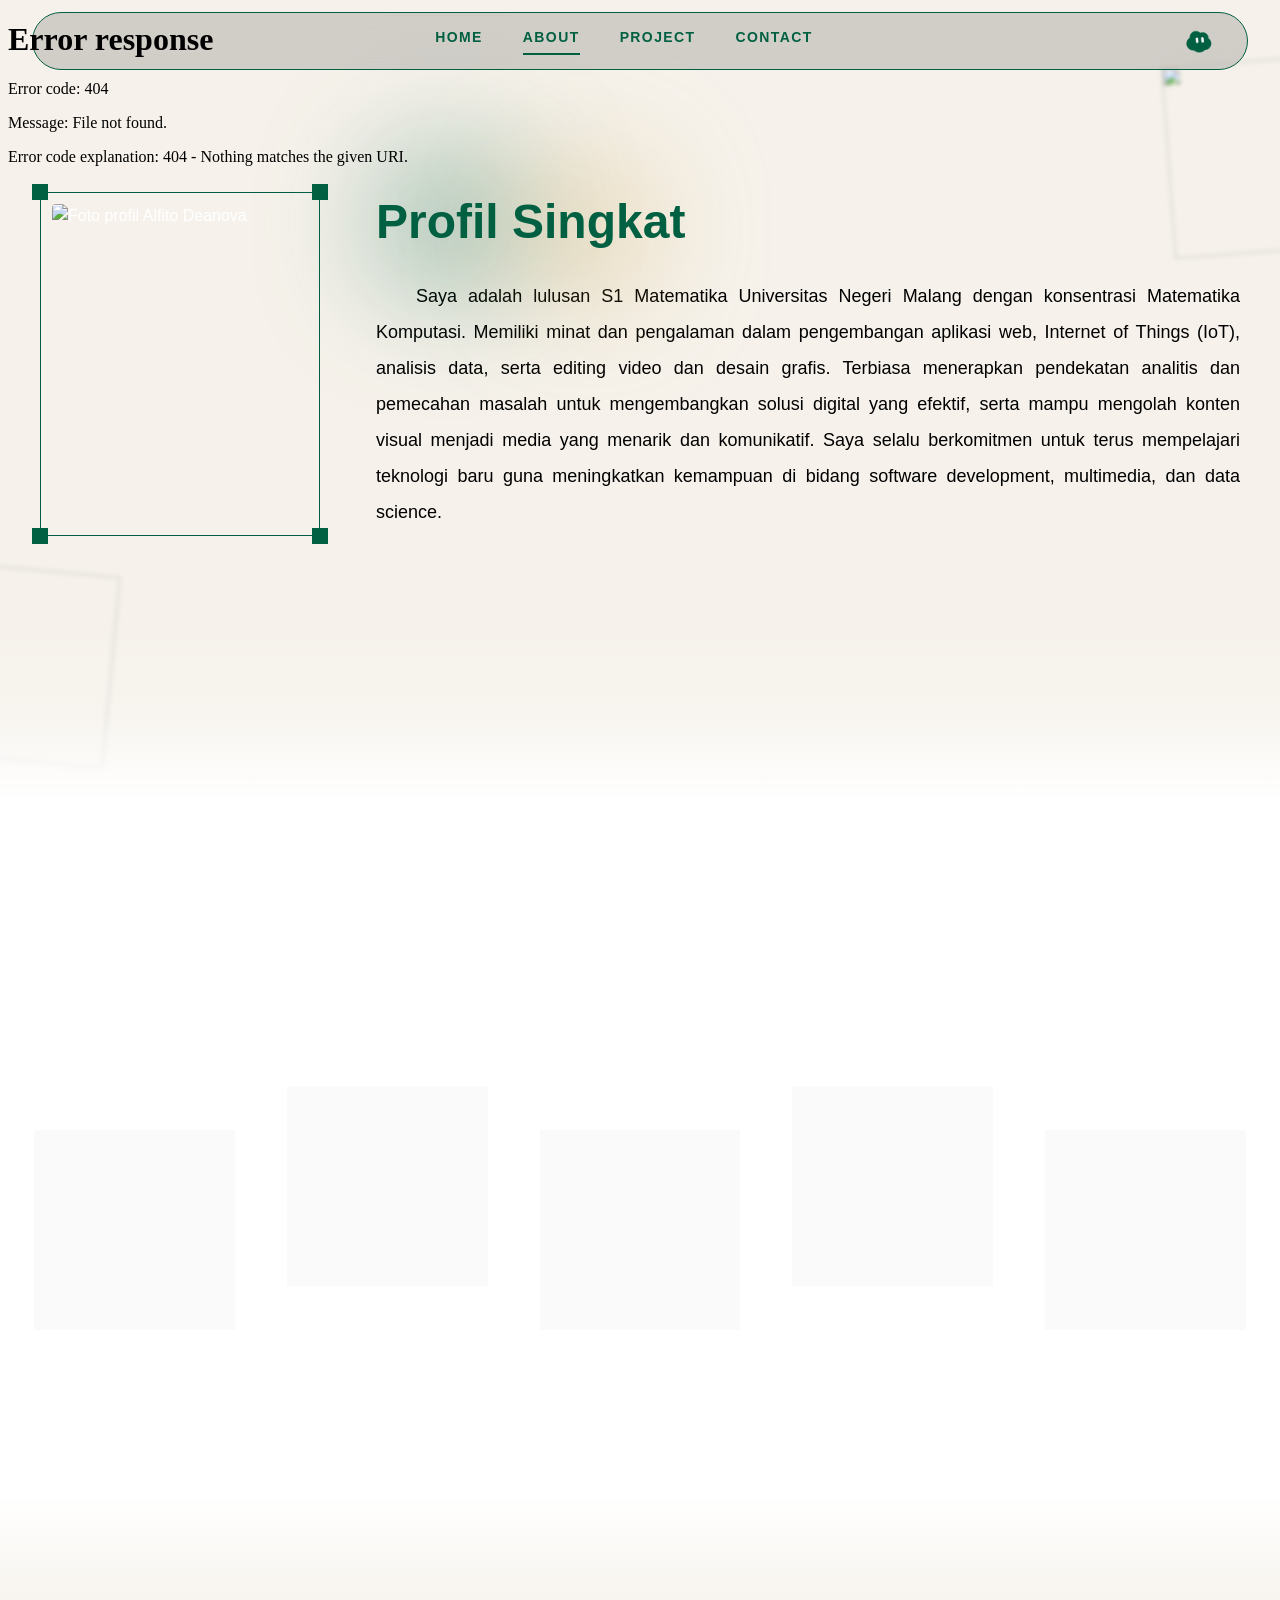
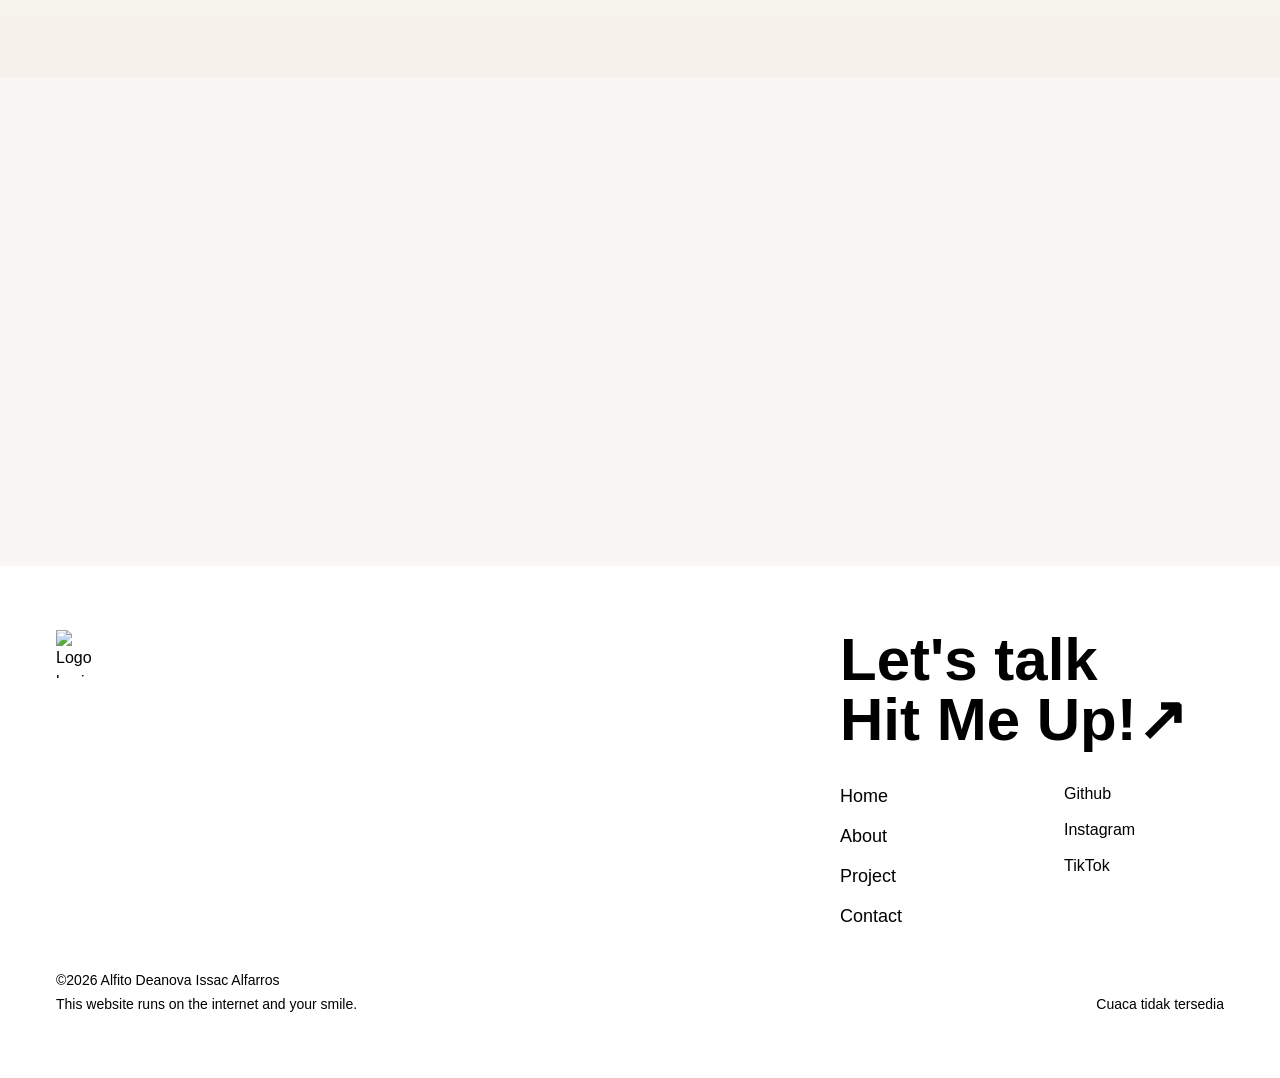
==== commit e5a82a5e: "Menambahkan Animasi icon Navbar" ====
--- a/About.html
+++ b/About.html
@@ -35,7 +35,7 @@
                 <li><a href="./Project.html" class="relative inline-block pb-2 after:content-[''] after:absolute after:left-0 after:bottom-0 after:w-full after:h-0.5 after:bg-[#006041] after:origin-left after:scale-x-0 after:transition-transform after:duration-300 after:ease-out hover:after:scale-x-100">Project</a></li>
                 <li><a href="./Contact.html" class="relative inline-block pb-2 after:content-[''] after:absolute after:left-0 after:bottom-0 after:w-full after:h-0.5 after:bg-[#006041] after:origin-left after:scale-x-0 after:transition-transform after:duration-300 after:ease-out hover:after:scale-x-100">Contact</a></li>
             </ul>
-            <img src="./public/img/logo.png" width="24" height="24" class="w-6 sm:w-8">
+             <img src="./assets/gif/bloub-nuage-attentif-006041.gif" width="32" height="32" class="w-6 h-6 sm:w-8 sm:h-8 shrink-0">
         </div>
     </nav>
 
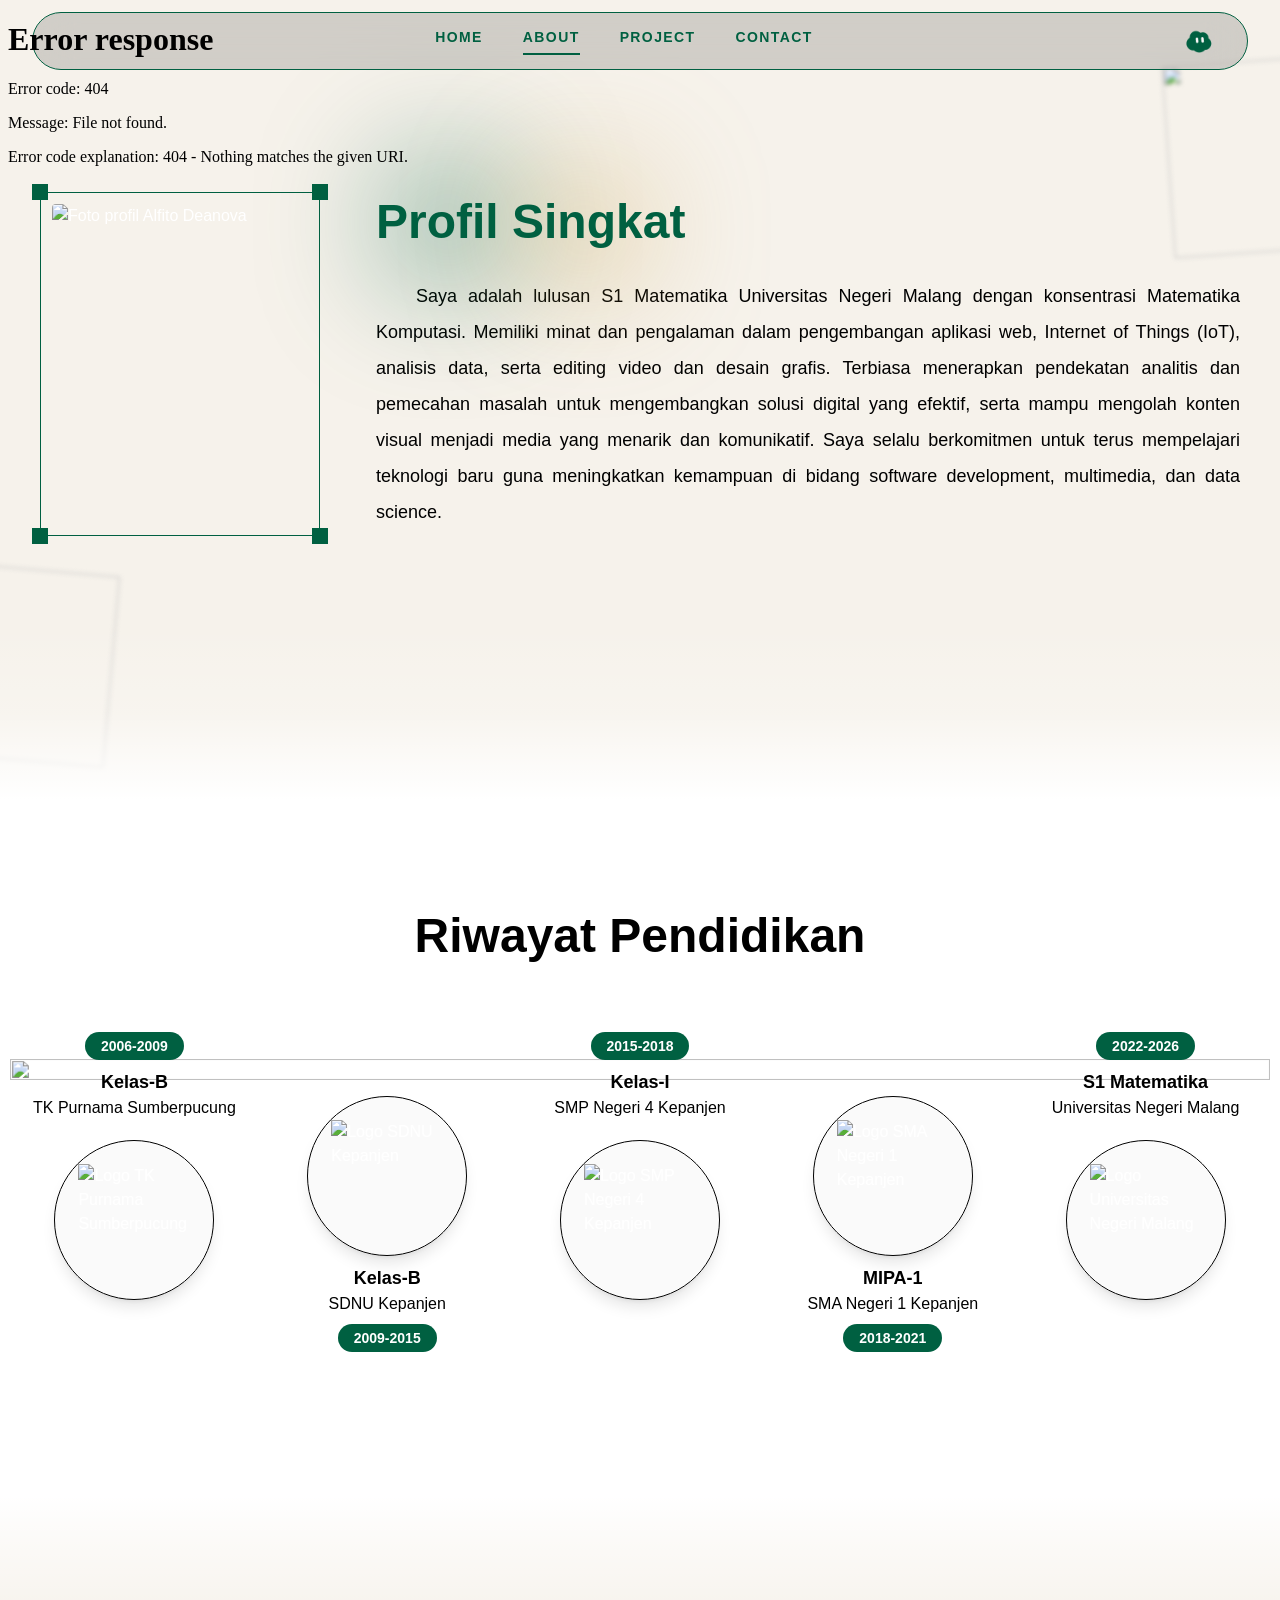
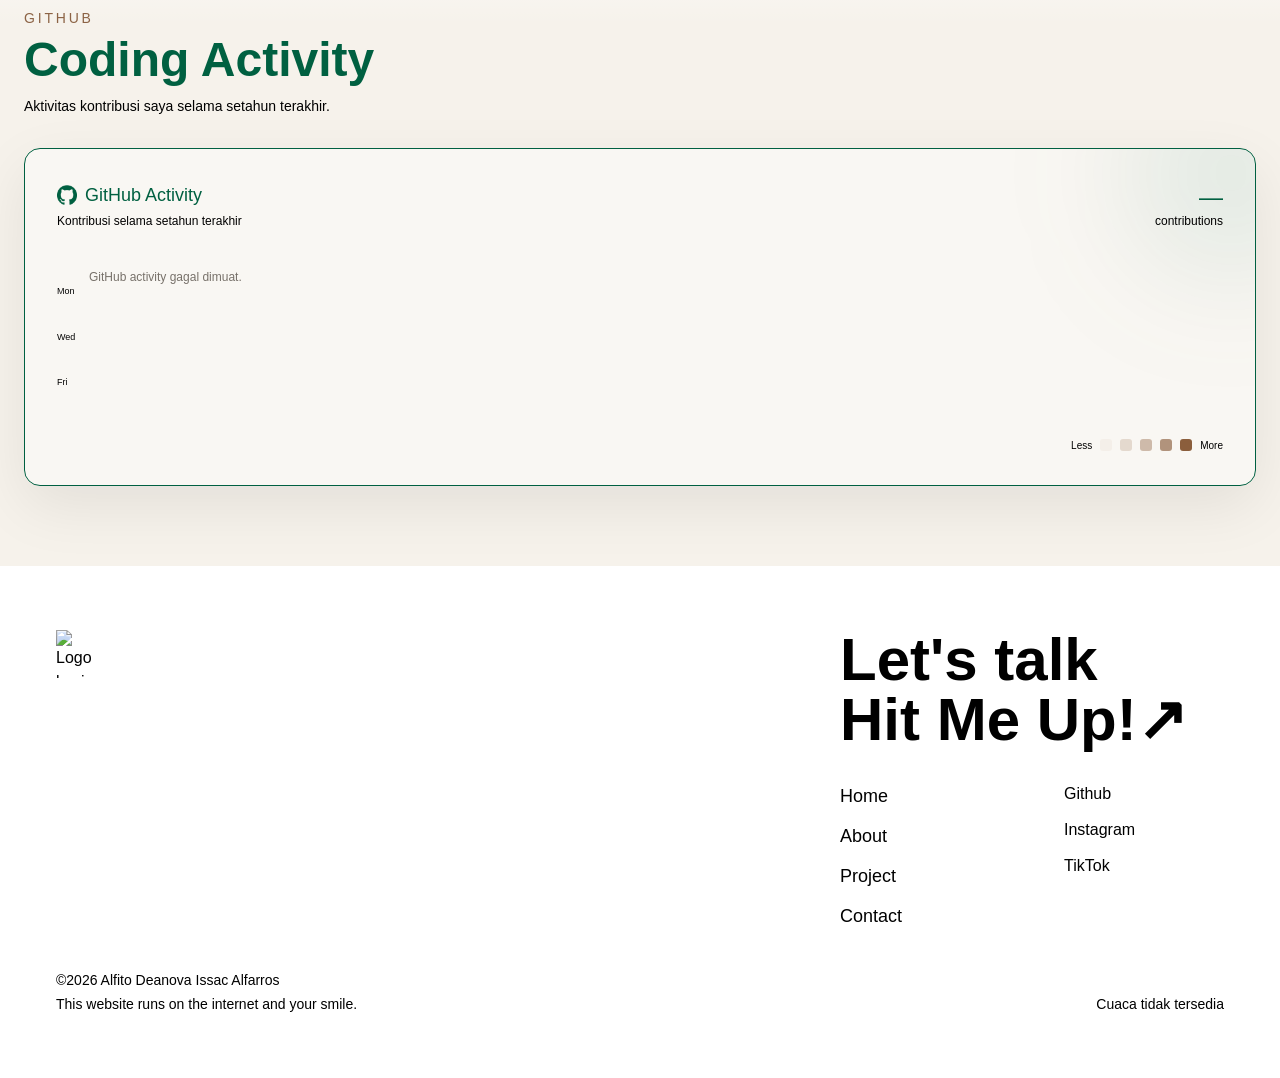
==== commit ae4e6d11: "Memperbarui Tampiilan dan Ukuran di About" ====
--- a/About.html
+++ b/About.html
@@ -5,7 +5,7 @@
     <meta name="viewport" content="width=device-width, initial-scale=1.0">
     <meta name="theme-color" content="#006041">
 
-    <title>Tentang Alfito Deanova — Matematika Komputasi UM</title>
+    <title>Tentang Alfito Deanova</title>
     <meta name="description" content="Profil Alfito Deanova Issac Alfarros, lulusan S1 Matematika Universitas Negeri Malang konsentrasi Matematika Komputasi — berpengalaman di web development, IoT, analisis data, dan multimedia.">
     <link rel="canonical" href="https://alfitodia.github.io/portfolio/About.html">
 
@@ -35,7 +35,7 @@
                 <li><a href="./Project.html" class="relative inline-block pb-2 after:content-[''] after:absolute after:left-0 after:bottom-0 after:w-full after:h-0.5 after:bg-[#006041] after:origin-left after:scale-x-0 after:transition-transform after:duration-300 after:ease-out hover:after:scale-x-100">Project</a></li>
                 <li><a href="./Contact.html" class="relative inline-block pb-2 after:content-[''] after:absolute after:left-0 after:bottom-0 after:w-full after:h-0.5 after:bg-[#006041] after:origin-left after:scale-x-0 after:transition-transform after:duration-300 after:ease-out hover:after:scale-x-100">Contact</a></li>
             </ul>
-             <img src="./assets/gif/bloub-nuage-attentif-006041.gif" width="32" height="32" class="w-6 h-6 sm:w-8 sm:h-8 shrink-0">
+             <img src="./assets/img/bloub-nuage-attentif-006041.gif" width="32" height="32" class="w-6 h-6 sm:w-8 sm:h-8 shrink-0">
         </div>
     </nav>
 
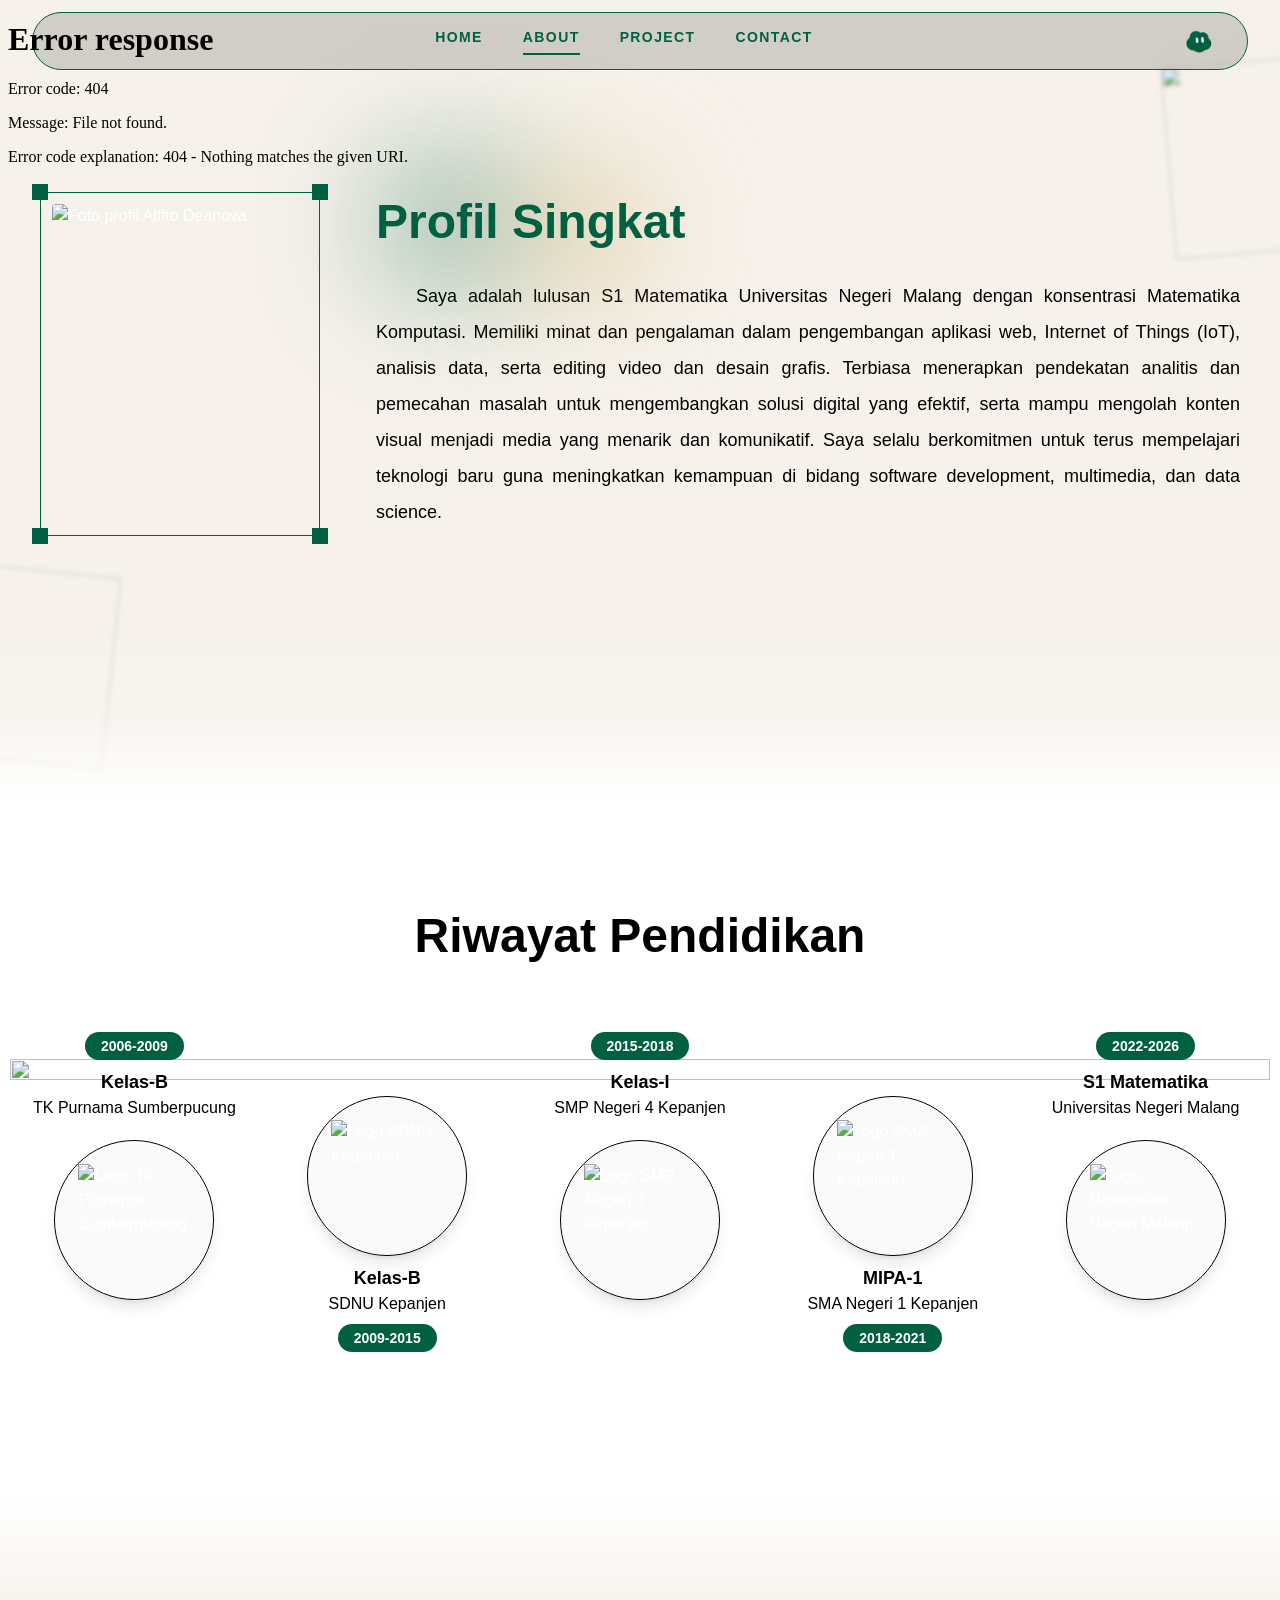
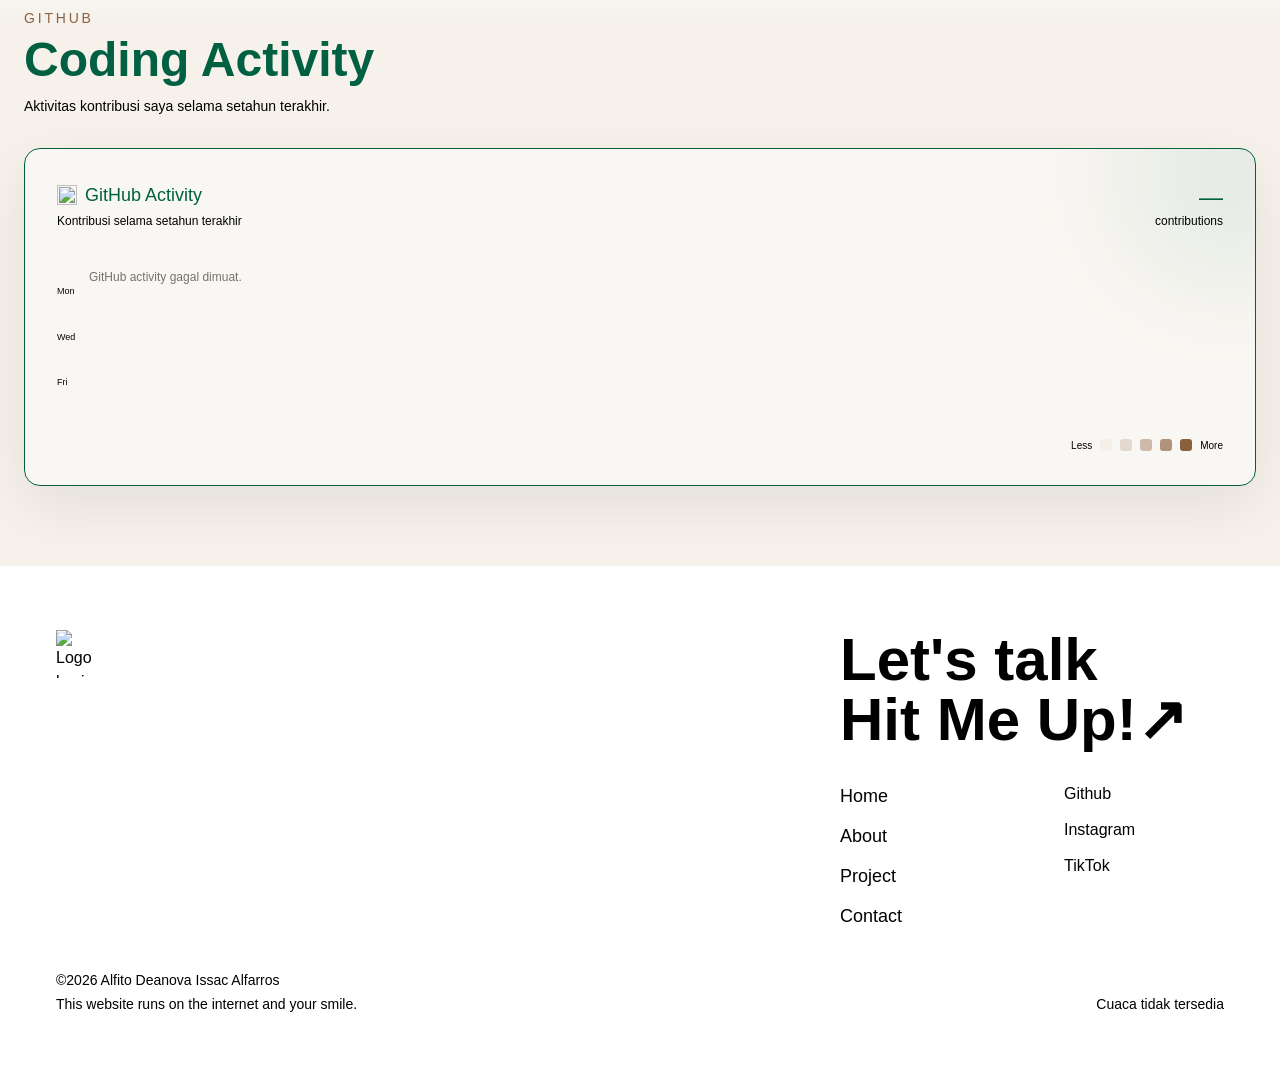
==== commit 0f826232: "Memanajement file img" ====
--- a/About.html
+++ b/About.html
@@ -69,8 +69,8 @@
                 </div>
             </div>
             <div class="absolute bottom-0 left-0 w-full h-32 sm:h-44 bg-linear-to-b from-transparent via-white/20 to-white pointer-events-none z-20" aria-hidden="true"></div>
-            <img id="bintang-kiri" src="./assets/img/Bintang.png" alt="" aria-hidden="true" width="192" height="192" loading="lazy" decoding="async" class="absolute bottom-10 -left-20 w-32 sm:w-48 h-32 sm:h-48 object-contain z-10 blur-[2px] pointer-events-none">
-            <img id="bintang-kanan" src="./assets/img/Bintang.png" alt="" aria-hidden="true" width="192" height="192" loading="lazy" decoding="async" class="absolute top-15 -right-20 w-32 sm:w-48 h-32 sm:h-48 object-contain z-10 blur-[2px] pointer-events-none">
+            <img id="bintang-kiri" src="./assets/img/icon/Bintang.png" alt="" aria-hidden="true" width="192" height="192" loading="lazy" decoding="async" class="absolute bottom-10 -left-20 w-32 sm:w-48 h-32 sm:h-48 object-contain z-10 blur-[2px] pointer-events-none">
+            <img id="bintang-kanan" src="./assets/img/icon/Bintang.png" alt="" aria-hidden="true" width="192" height="192" loading="lazy" decoding="async" class="absolute top-15 -right-20 w-32 sm:w-48 h-32 sm:h-48 object-contain z-10 blur-[2px] pointer-events-none">
         </section>
 
         <!-- Riwayat Pendidikan -->
@@ -140,7 +140,7 @@
                     <div class="relative flex flex-col md:flex-row md:items-center md:justify-between gap-4 mb-8">
                         <div>
                             <div class="flex items-center gap-2">
-                                <img src="./assets/img/GithbubIconIjo.png" alt="" aria-hidden="true" width="20" height="20" loading="lazy" decoding="async" class="w-5 h-5 object-contain">
+                                <img src="./assets/img/icon/GithbubIconIjo.png" alt="" aria-hidden="true" width="20" height="20" loading="lazy" decoding="async" class="w-5 h-5 object-contain">
                                 <h3 class="text-base sm:text-lg font-medium text-[#006041]">GitHub Activity</h3>
                             </div>
                             <p class="mt-1 text-xs text-black">Kontribusi selama setahun terakhir</p>
@@ -179,7 +179,7 @@
         <div class="max-w-7xl mx-auto px-5 sm:px-10 lg:px-14 py-4 sm:py-6">
             <div class="flex flex-col md:flex-row gap-6 md:gap-0 md:justify-between">
                 <div>
-                    <img src="./assets/img/Icon Kucing Hitam.png" alt="Logo kucing hitam" width="48" height="48" loading="lazy" decoding="async" class="w-10 sm:w-12">
+                    <img src="./assets/img/icon/Icon Kucing Hitam.png" alt="Logo kucing hitam" width="48" height="48" loading="lazy" decoding="async" class="w-10 sm:w-12">
                 </div>
                 <div>
                     <h2 class="text-3xl sm:text-4xl md:text-5xl lg:text-6xl font-bold leading-tight sm:leading-none">
@@ -195,15 +195,15 @@
                         <div class="space-y-2 sm:space-y-3 text-sm sm:text-base">
                             <a href="https://github.com/alfitodia?tab=repositories" rel="noopener noreferrer" aria-label="GitHub" class="flex items-center justify-between w-36 sm:w-40 group">
                                 <span>Github</span>
-                                <img src="./assets/img/ExternalLinkBlack.png" alt="" aria-hidden="true" width="16" height="16" loading="lazy" decoding="async" class="w-4 transition duration-300 group-hover:translate-x-1 group-hover:-translate-y-1">
+                                <img src="./assets/img/icon/ExternalLinkBlack.png" alt="" aria-hidden="true" width="16" height="16" loading="lazy" decoding="async" class="w-4 transition duration-300 group-hover:translate-x-1 group-hover:-translate-y-1">
                             </a>
                             <a href="https://www.instagram.com/alfito_dia/" rel="noopener noreferrer" aria-label="Instagram" class="flex items-center justify-between w-36 sm:w-40 group">
                                 <span>Instagram</span>
-                                <img src="./assets/img/ExternalLinkBlack.png" alt="" aria-hidden="true" width="16" height="16" loading="lazy" decoding="async" class="w-4 transition duration-300 group-hover:translate-x-1 group-hover:-translate-y-1">
+                                <img src="./assets/img/icon/ExternalLinkBlack.png" alt="" aria-hidden="true" width="16" height="16" loading="lazy" decoding="async" class="w-4 transition duration-300 group-hover:translate-x-1 group-hover:-translate-y-1">
                             </a>
                             <a href="https://www.tiktok.com/@alfito_dia" rel="noopener noreferrer" aria-label="TikTok" class="flex items-center justify-between w-36 sm:w-40 group">
                                 <span>TikTok</span>
-                                <img src="./assets/img/ExternalLinkBlack.png" alt="" aria-hidden="true" width="16" height="16" loading="lazy" decoding="async" class="w-4 transition duration-300 group-hover:translate-x-1 group-hover:-translate-y-1">
+                                <img src="./assets/img/icon/ExternalLinkBlack.png" alt="" aria-hidden="true" width="16" height="16" loading="lazy" decoding="async" class="w-4 transition duration-300 group-hover:translate-x-1 group-hover:-translate-y-1">
                             </a>
                         </div>
                     </nav>
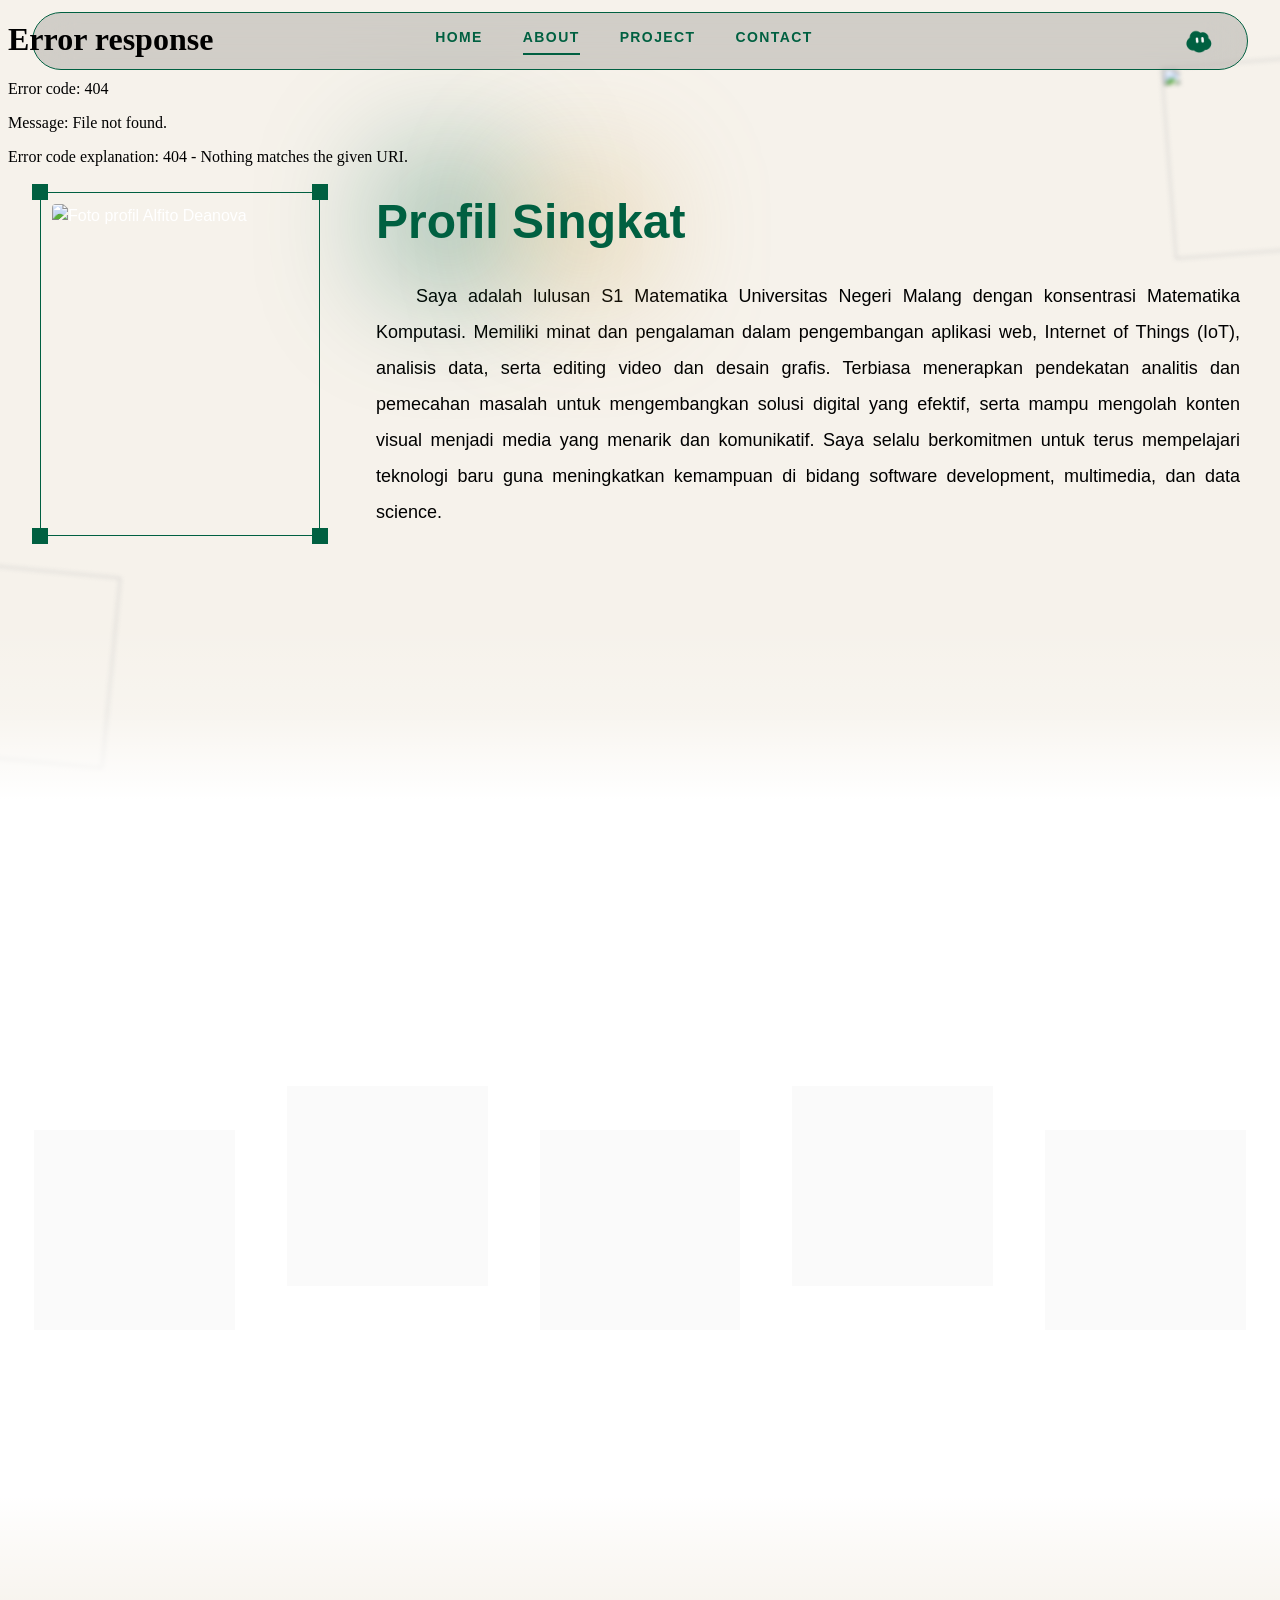
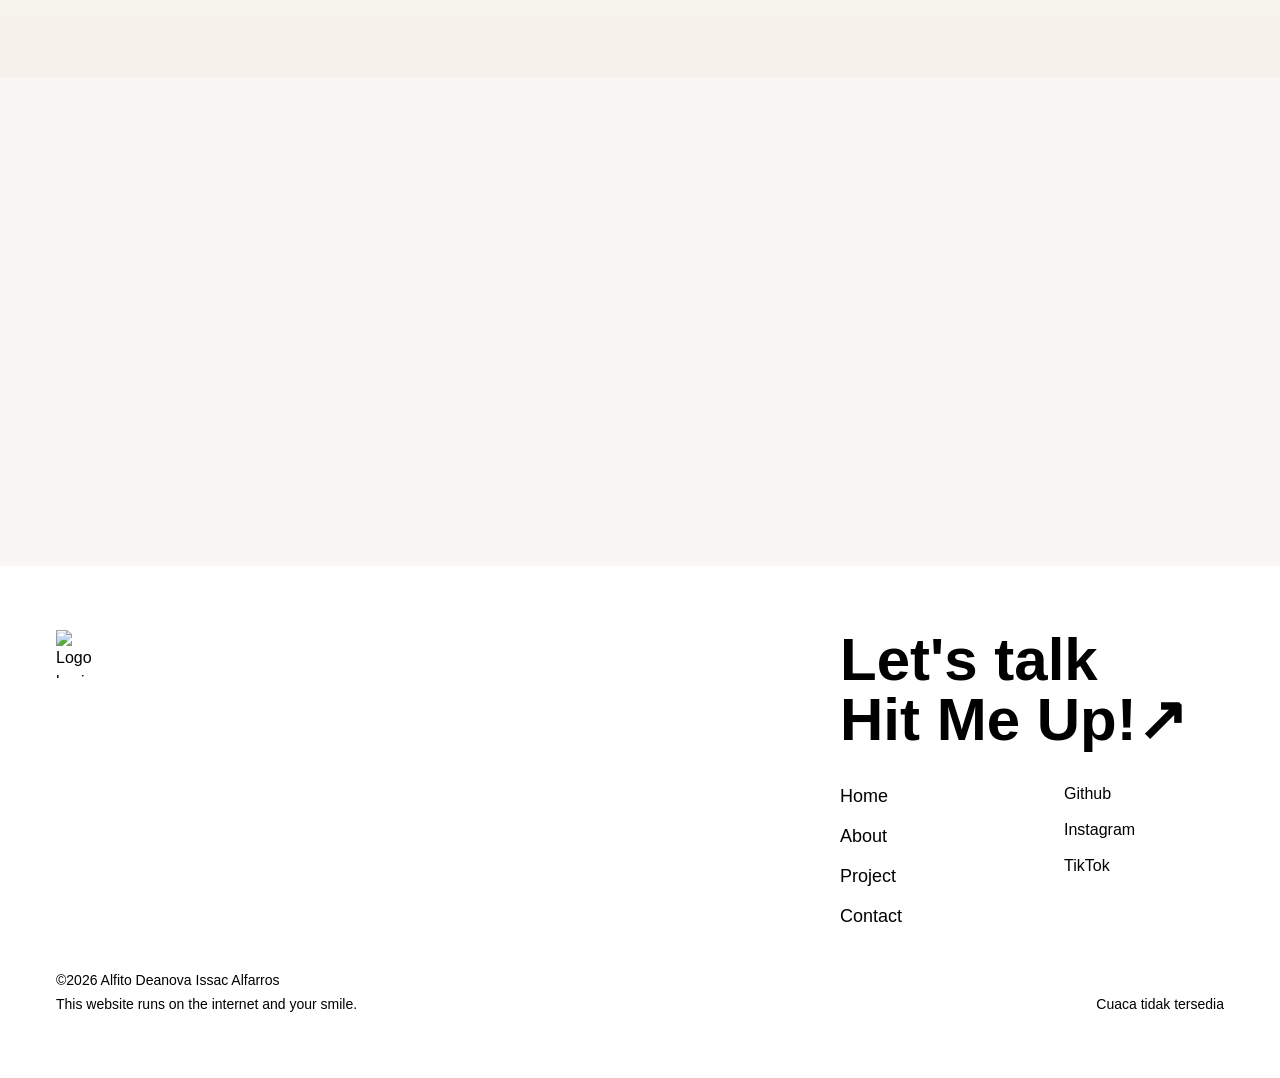
==== commit b0bf6e0a: "Mengbuah Home menjadi index" ====
--- a/About.html
+++ b/About.html
@@ -30,7 +30,7 @@
         <div class="max-w-7xl mx-auto flex justify-between items-center py-2 sm:py-3 px-3 sm:px-8 relative overflow-hidden rounded-full border border-[#006041] bg-black/15 backdrop-blur-[20px]">
             <div class="text-xl font-bold"></div>
             <ul class="flex gap-3 sm:gap-6 lg:gap-10 text-[10px] sm:text-xs lg:text-sm uppercase tracking-wider sm:tracking-widest font-geist font-bold text-[#006041]">
-                <li><a href="./Home.html" class="relative inline-block pb-2 after:content-[''] after:absolute after:left-0 after:bottom-0 after:w-full after:h-0.5 after:bg-[#006041] after:origin-left after:scale-x-0 after:transition-transform after:duration-300 after:ease-out hover:after:scale-x-100">Home</a></li>
+                <li><a href="./index.html" class="relative inline-block pb-2 after:content-[''] after:absolute after:left-0 after:bottom-0 after:w-full after:h-0.5 after:bg-[#006041] after:origin-left after:scale-x-0 after:transition-transform after:duration-300 after:ease-out hover:after:scale-x-100">Home</a></li>
                 <li><a href="./About.html" aria-current="page" class="relative inline-block pb-2 after:content-[''] after:absolute after:left-0 after:bottom-0 after:w-full after:h-0.5 after:bg-[#006041] after:scale-x-100 after:origin-left">About</a></li>
                 <li><a href="./Project.html" class="relative inline-block pb-2 after:content-[''] after:absolute after:left-0 after:bottom-0 after:w-full after:h-0.5 after:bg-[#006041] after:origin-left after:scale-x-0 after:transition-transform after:duration-300 after:ease-out hover:after:scale-x-100">Project</a></li>
                 <li><a href="./Contact.html" class="relative inline-block pb-2 after:content-[''] after:absolute after:left-0 after:bottom-0 after:w-full after:h-0.5 after:bg-[#006041] after:origin-left after:scale-x-0 after:transition-transform after:duration-300 after:ease-out hover:after:scale-x-100">Contact</a></li>
@@ -187,7 +187,7 @@
                     </h2>
                     <nav aria-label="Navigasi footer" class="grid grid-cols-2 gap-8 sm:gap-12 md:gap-16 mt-6 sm:mt-8">
                         <div class="space-y-2 sm:space-y-3 text-sm sm:text-base md:text-lg">
-                            <a href="./Home.html" class="block hover:translate-x-1 transition">Home</a>
+                            <a href="./index.html" class="block hover:translate-x-1 transition">Home</a>
                             <a href="./About.html" class="block hover:translate-x-1 transition">About</a>
                             <a href="./Project.html" class="block hover:translate-x-1 transition">Project</a>
                             <a href="./Contact.html" class="block hover:translate-x-1 transition">Contact</a>
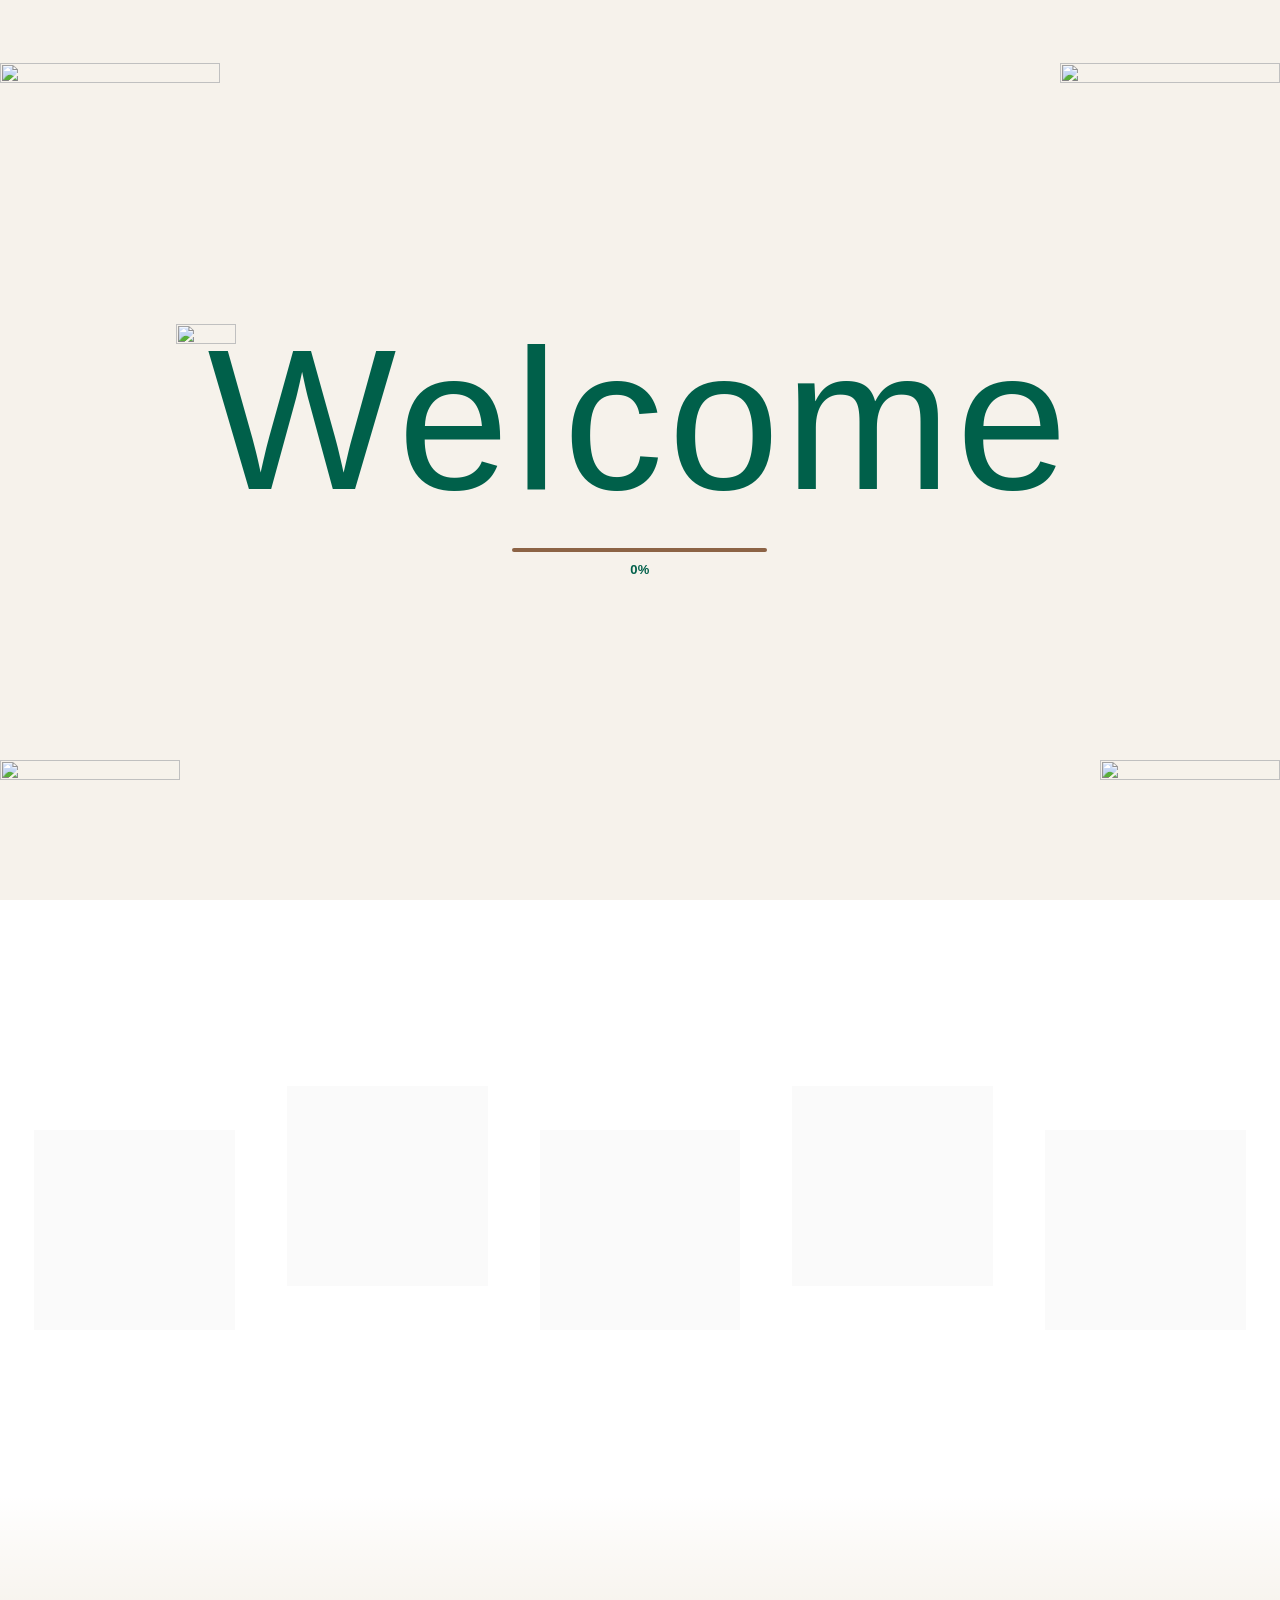
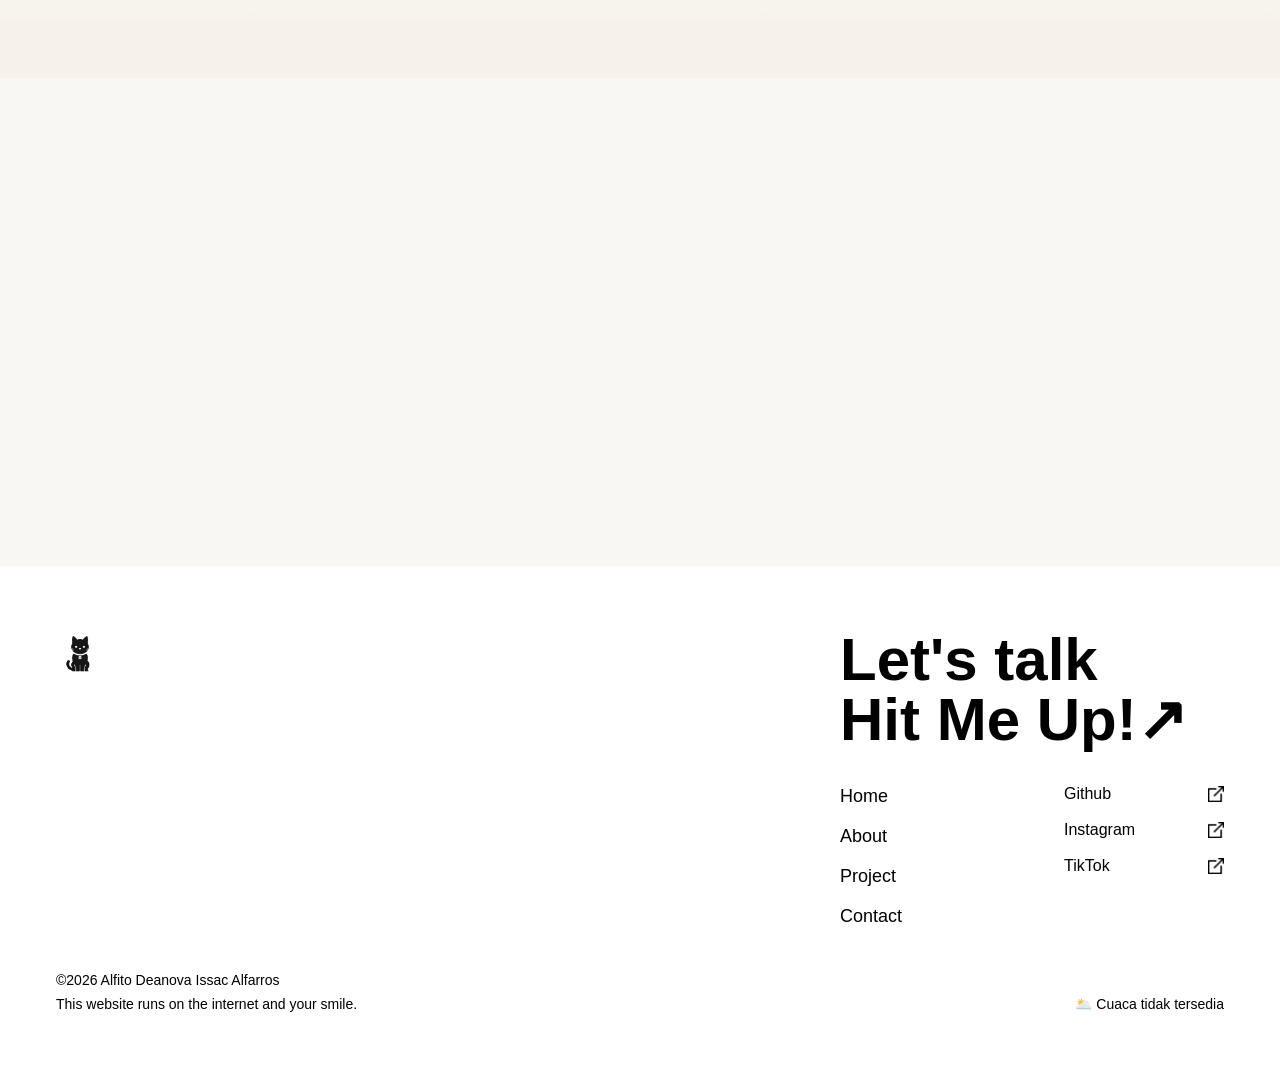
==== commit 1482d41c: "Memperbaiki error yang ada" ====
--- a/About.html
+++ b/About.html
@@ -22,8 +22,7 @@
 
     <link rel="preconnect" href="https://api.github.com" crossorigin>
     <link rel="preload" as="image" href="./assets/img/ProfilS.png" fetchpriority="high">
-    <link rel="icon" type="image/png" href="./public/img/logo.png">
-    <link href="./src/output.css" rel="stylesheet">
+<link href="./src/output.css" rel="stylesheet">
 </head>
 <body class="bg-black text-white overflow-x-hidden">
     <nav aria-label="Navigasi utama" class="fixed top-3 left-1/2 -translate-x-1/2 z-50 w-full px-3 sm:px-8">
@@ -69,8 +68,8 @@
                 </div>
             </div>
             <div class="absolute bottom-0 left-0 w-full h-32 sm:h-44 bg-linear-to-b from-transparent via-white/20 to-white pointer-events-none z-20" aria-hidden="true"></div>
-            <img id="bintang-kiri" src="./assets/img/icon/Bintang.png" alt="" aria-hidden="true" width="192" height="192" loading="lazy" decoding="async" class="absolute bottom-10 -left-20 w-32 sm:w-48 h-32 sm:h-48 object-contain z-10 blur-[2px] pointer-events-none">
-            <img id="bintang-kanan" src="./assets/img/icon/Bintang.png" alt="" aria-hidden="true" width="192" height="192" loading="lazy" decoding="async" class="absolute top-15 -right-20 w-32 sm:w-48 h-32 sm:h-48 object-contain z-10 blur-[2px] pointer-events-none">
+            <img id="bintang-kiri" src="./assets/img/Icon/Bintang.png" alt="" aria-hidden="true" width="192" height="192" loading="lazy" decoding="async" class="absolute bottom-10 -left-20 w-32 sm:w-48 h-32 sm:h-48 object-contain z-10 blur-[2px] pointer-events-none">
+            <img id="bintang-kanan" src="./assets/img/Icon/Bintang.png" alt="" aria-hidden="true" width="192" height="192" loading="lazy" decoding="async" class="absolute top-15 -right-20 w-32 sm:w-48 h-32 sm:h-48 object-contain z-10 blur-[2px] pointer-events-none">
         </section>
 
         <!-- Riwayat Pendidikan -->
@@ -86,12 +85,12 @@
                             <h3 class="text-base sm:text-lg font-semibold text-black">Kelas-B</h3>
                             <p class="text-sm sm:text-base text-center text-black mb-5">TK Purnama Sumberpucung</p>
                             <div class="relative w-32 sm:w-40 h-32 sm:h-40 overflow-hidden rounded-full border border-black bg-black/2 backdrop-blur-[20px] flex items-center justify-center shadow-lg transition-all duration-300 hover:shadow-xl">
-                                <img src="assets/img/tk.png" alt="Logo TK Purnama Sumberpucung" width="112" height="112" loading="lazy" decoding="async" class="w-24 sm:w-28 h-24 sm:h-28 object-contain relative z-10">
+                                <img src="assets/img/Tk.png" alt="Logo TK Purnama Sumberpucung" width="112" height="112" loading="lazy" decoding="async" class="w-24 sm:w-28 h-24 sm:h-28 object-contain relative z-10">
                             </div>
                         </div>
                         <div class="flex flex-col items-center w-full lg:w-64 lg:mt-16 pl-16 lg:pl-0">
                             <div class="relative w-32 sm:w-40 h-32 sm:h-40 overflow-hidden rounded-full border border-black bg-black/2 backdrop-blur-[20px] flex items-center justify-center shadow-lg transition-all duration-300 hover:shadow-xl">
-                                <img src="assets/img/sd.png" alt="Logo SDNU Kepanjen" width="112" height="112" loading="lazy" decoding="async" class="w-24 sm:w-28 h-24 sm:h-28 object-contain relative z-10">
+                                <img src="assets/img/Sd.png" alt="Logo SDNU Kepanjen" width="112" height="112" loading="lazy" decoding="async" class="w-24 sm:w-28 h-24 sm:h-28 object-contain relative z-10">
                             </div>
                             <h3 class="text-base sm:text-lg font-semibold text-black mt-2">Kelas-B</h3>
                             <p class="text-sm sm:text-base text-center text-black">SDNU Kepanjen</p>
@@ -102,12 +101,12 @@
                             <h3 class="text-base sm:text-lg font-semibold text-black">Kelas-I</h3>
                             <p class="text-sm sm:text-base text-center text-black mb-5">SMP Negeri 4 Kepanjen</p>
                             <div class="relative w-32 sm:w-40 h-32 sm:h-40 overflow-hidden rounded-full border border-black bg-black/2 backdrop-blur-[20px] flex items-center justify-center shadow-lg transition-all duration-300 hover:shadow-xl">
-                                <img src="assets/img/smp.png" alt="Logo SMP Negeri 4 Kepanjen" width="112" height="112" loading="lazy" decoding="async" class="w-24 sm:w-28 h-24 sm:h-28 object-contain">
+                                <img src="assets/img/Smp.png" alt="Logo SMP Negeri 4 Kepanjen" width="112" height="112" loading="lazy" decoding="async" class="w-24 sm:w-28 h-24 sm:h-28 object-contain">
                             </div>
                         </div>
                         <div class="flex flex-col items-center w-full lg:w-64 lg:mt-16 pl-16 lg:pl-0">
                             <div class="relative w-32 sm:w-40 h-32 sm:h-40 overflow-hidden rounded-full border border-black bg-black/2 backdrop-blur-[20px] flex items-center justify-center shadow-lg transition-all duration-300 hover:shadow-xl">
-                                <img src="assets/img/sma.png" alt="Logo SMA Negeri 1 Kepanjen" width="112" height="112" loading="lazy" decoding="async" class="w-24 sm:w-28 h-24 sm:h-28 object-contain relative z-10">
+                                <img src="assets/img/Sma.png" alt="Logo SMA Negeri 1 Kepanjen" width="112" height="112" loading="lazy" decoding="async" class="w-24 sm:w-28 h-24 sm:h-28 object-contain relative z-10">
                             </div>
                             <h3 class="text-base sm:text-lg font-semibold text-black mt-2">MIPA-1</h3>
                             <p class="text-sm sm:text-base text-center text-black">SMA Negeri 1 Kepanjen</p>
@@ -118,7 +117,7 @@
                             <h3 class="text-base sm:text-lg font-semibold text-black">S1 Matematika</h3>
                             <p class="text-sm sm:text-base text-center text-black mb-5">Universitas Negeri Malang</p>
                             <div class="relative w-32 sm:w-40 h-32 sm:h-40 overflow-hidden rounded-full border border-black bg-black/2 backdrop-blur-[20px] flex items-center justify-center shadow-lg transition-all duration-300 hover:shadow-xl">
-                                <img src="assets/img/um.png" alt="Logo Universitas Negeri Malang" width="112" height="112" loading="lazy" decoding="async" class="w-24 sm:w-28 h-24 sm:h-28 object-contain relative z-10">
+                                <img src="assets/img/Um.png" alt="Logo Universitas Negeri Malang" width="112" height="112" loading="lazy" decoding="async" class="w-24 sm:w-28 h-24 sm:h-28 object-contain relative z-10">
                             </div>
                         </div>
                     </div>
@@ -140,7 +139,7 @@
                     <div class="relative flex flex-col md:flex-row md:items-center md:justify-between gap-4 mb-8">
                         <div>
                             <div class="flex items-center gap-2">
-                                <img src="./assets/img/icon/GithbubIconIjo.png" alt="" aria-hidden="true" width="20" height="20" loading="lazy" decoding="async" class="w-5 h-5 object-contain">
+                                <img src="./assets/img/Icon/GithbubIconIjo.png" alt="" aria-hidden="true" width="20" height="20" loading="lazy" decoding="async" class="w-5 h-5 object-contain">
                                 <h3 class="text-base sm:text-lg font-medium text-[#006041]">GitHub Activity</h3>
                             </div>
                             <p class="mt-1 text-xs text-black">Kontribusi selama setahun terakhir</p>
@@ -179,7 +178,7 @@
         <div class="max-w-7xl mx-auto px-5 sm:px-10 lg:px-14 py-4 sm:py-6">
             <div class="flex flex-col md:flex-row gap-6 md:gap-0 md:justify-between">
                 <div>
-                    <img src="./assets/img/icon/Icon Kucing Hitam.png" alt="Logo kucing hitam" width="48" height="48" loading="lazy" decoding="async" class="w-10 sm:w-12">
+                    <img src="./assets/img/Icon/Icon Kucing Hitam.png" alt="Logo kucing hitam" width="48" height="48" loading="lazy" decoding="async" class="w-10 sm:w-12">
                 </div>
                 <div>
                     <h2 class="text-3xl sm:text-4xl md:text-5xl lg:text-6xl font-bold leading-tight sm:leading-none">
@@ -195,15 +194,15 @@
                         <div class="space-y-2 sm:space-y-3 text-sm sm:text-base">
                             <a href="https://github.com/alfitodia?tab=repositories" rel="noopener noreferrer" aria-label="GitHub" class="flex items-center justify-between w-36 sm:w-40 group">
                                 <span>Github</span>
-                                <img src="./assets/img/icon/ExternalLinkBlack.png" alt="" aria-hidden="true" width="16" height="16" loading="lazy" decoding="async" class="w-4 transition duration-300 group-hover:translate-x-1 group-hover:-translate-y-1">
+                                <img src="./assets/img/Icon/ExternalLinkBlack.png" alt="" aria-hidden="true" width="16" height="16" loading="lazy" decoding="async" class="w-4 transition duration-300 group-hover:translate-x-1 group-hover:-translate-y-1">
                             </a>
                             <a href="https://www.instagram.com/alfito_dia/" rel="noopener noreferrer" aria-label="Instagram" class="flex items-center justify-between w-36 sm:w-40 group">
                                 <span>Instagram</span>
-                                <img src="./assets/img/icon/ExternalLinkBlack.png" alt="" aria-hidden="true" width="16" height="16" loading="lazy" decoding="async" class="w-4 transition duration-300 group-hover:translate-x-1 group-hover:-translate-y-1">
+                                <img src="./assets/img/Icon/ExternalLinkBlack.png" alt="" aria-hidden="true" width="16" height="16" loading="lazy" decoding="async" class="w-4 transition duration-300 group-hover:translate-x-1 group-hover:-translate-y-1">
                             </a>
                             <a href="https://www.tiktok.com/@alfito_dia" rel="noopener noreferrer" aria-label="TikTok" class="flex items-center justify-between w-36 sm:w-40 group">
                                 <span>TikTok</span>
-                                <img src="./assets/img/icon/ExternalLinkBlack.png" alt="" aria-hidden="true" width="16" height="16" loading="lazy" decoding="async" class="w-4 transition duration-300 group-hover:translate-x-1 group-hover:-translate-y-1">
+                                <img src="./assets/img/Icon/ExternalLinkBlack.png" alt="" aria-hidden="true" width="16" height="16" loading="lazy" decoding="async" class="w-4 transition duration-300 group-hover:translate-x-1 group-hover:-translate-y-1">
                             </a>
                         </div>
                     </nav>
